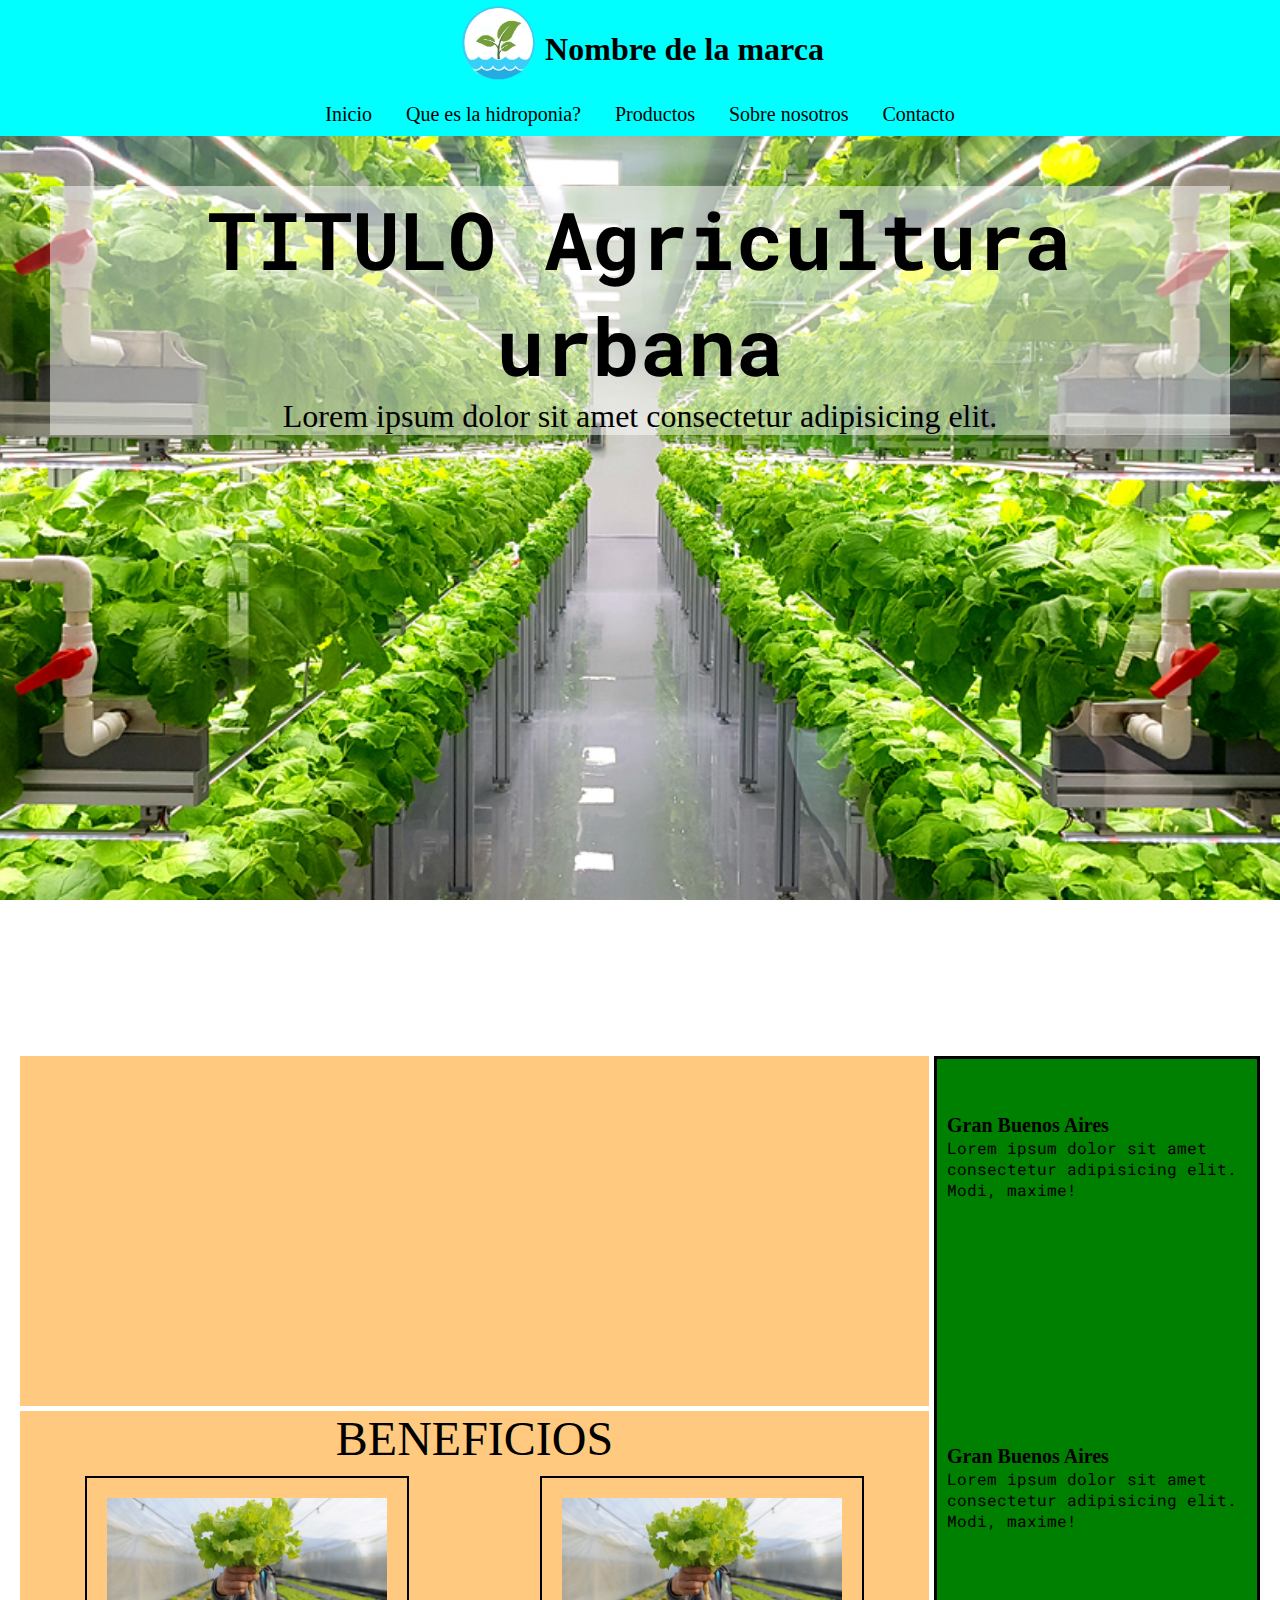
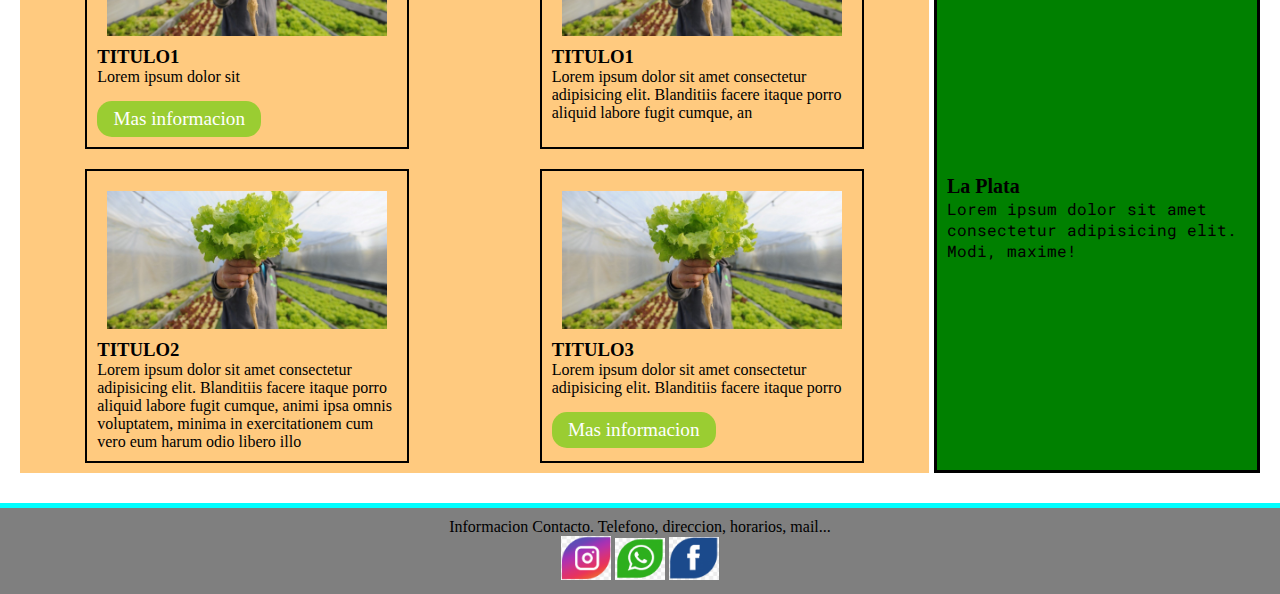
==== index.html @ 2c17e858 "mi proyecto" ====
<!DOCTYPE html>
<html lang="en">
<head>
    <meta charset="UTF-8">
    <meta http-equiv="X-UA-Compatible" content="IE=edge">
    <meta name="viewport" content="width=device-width, initial-scale=1.0">
    <link rel="shortcut icon" href="./assets/img/Hidroponia-ico2.png">
    <link rel="stylesheet" href="css/header_footer.css">
    <link rel="stylesheet" href="css/estilo_index.css">
    <link rel="stylesheet" href="./css/responsive.css">

    <!--Google Fonts-->
    <link rel="preconnect" href="https://fonts.googleapis.com">
    <link rel="preconnect" href="https://fonts.gstatic.com" crossorigin>
    <link href="https://fonts.googleapis.com/css2?family=Roboto+Mono:ital,wght@1,600&display=swap" rel="stylesheet">
    
    <title>Hidroponia</title>
</head>
<body>
<!-- INICIO DEL HEADER + BARRA DE NAVEGACION-->

    <div id = "grilla_global">
        <header>
            <div id = "presentacion">
                <img class = "header__logo" src="./assets/img/Hidroponia-ico2.png" alt="Logo">
                <h1 id = "header__nombre">Nombre de la marca</h1>
            </div>
            <nav id = "menu_navegacion">
                <ul class = "menu">
                    <li><a href="./index.html">Inicio</a></li>
                    <li><a href="./pages/que_es.html">Que es la hidroponia?</a></li>
                    <li>
                        <a href="./pages/productos.html">Productos</a>
                        <ul id = "sublist">
                             <li><a class = "sublist__element" href="">Categoria1</a></li>
                             <li><a class = "sublist__element" href="">Categoria2</a></li>
                             <li><a class = "sublist__element" href="">Categoria3</a></li>
                         </ul>
                     </li>
                    <li><a href="./pages/sobre_nosotros.html">Sobre nosotros</a></li>
                    <li><a href="./pages/contacto.html">Contacto</a></li>
             </ul>
         </nav>
        </header>
     
        <section id = "paralax">
            <article>
                 <div>
                     <h2 id = paralax__title>TITULO Agricultura urbana</h2>
                     <p id = paralax__text>Lorem ipsum dolor sit amet consectetur adipisicing elit.</p>
                 </div>
                 
            </article>
        </section>
     
         <div id = "grilla">
            <div id = "video">
             <iframe width = "560" height = "315"src="https://www.youtube.com/embed/Qq4lhRuqNcg" title="YouTube video player" frameborder="0" allow="accelerometer; autoplay; clipboard-write; encrypted-media; gyroscope; picture-in-picture" allowfullscreen></iframe>
            </div>

            <div id = "info">
                <span id = "beneficios">BENEFICIOS</span>
                <section id = "pasosCompra">
                     <article>
                         <img class = "article__img" src="./assets/img/lechuga en mano.jpg" alt="lechuga"> 
                             <h3>TITULO1</h3>
                             <p>Lorem ipsum dolor sit 
                             </p>
                             <a href="#" class = "btn__info">Mas informacion</a> 
                         
                     </article>
     
                     <article>
                         <img class = "article__img" src="./assets/img/lechuga en mano.jpg" alt="lechuga"> 
                             <h3>TITULO1</h3>
                             <p>Lorem ipsum dolor sit amet consectetur adipisicing elit. Blanditiis facere itaque porro aliquid labore fugit cumque, an
                             </p>
                             
                         
                     </article>
     
                     <article>
                         <img class = "article__img" src="./assets/img/lechuga en mano.jpg" alt="lechuga">
                             <h3>TITULO2</h3>
                             <p>Lorem ipsum dolor sit amet consectetur adipisicing elit. Blanditiis facere itaque porro aliquid labore fugit cumque, animi ipsa omnis voluptatem, minima in exercitationem cum vero eum harum odio libero illo
                             </p>
                              
                     </article>
     
                     <article>
                         <img class = "article__img" src="./assets/img/lechuga en mano.jpg" alt="lechuga"> 
                             <h3>TITULO3</h3>
                             <p>Lorem ipsum dolor sit amet consectetur adipisicing elit. Blanditiis facere itaque porro 
                             </p>
                             <a href="#" class = "btn__info">Mas informacion</a> 
                         
                     </article>
                 </section> 
            </div>

            <div id = "mapa">
             <article>
                 <div class = "info_ubicacion">
                     <h5>Gran Buenos Aires</h5>
                     <p>Lorem ipsum dolor sit amet consectetur adipisicing elit. Modi, maxime!</p>
                </div>
                 <iframe src="https://www.google.com/maps/embed?pb=!1m18!1m12!1m3!1d820.6911982007392!2d-58.412800570768155!3d-34.63538369533654!2m3!1f0!2f0!3f0!3m2!1i1024!2i768!4f13.1!3m3!1m2!1s0x95bccb060e35ff51%3A0x9a388e0259a99917!2sVirrey%20Liniers%202114!5e0!3m2!1ses-419!2sar!4v1636609031367!5m2!1ses-419!2sar" style="border:0;" allowfullscreen="" loading="lazy"></iframe>
                             
             </article>
             <article>
                 <div class = "info_ubicacion">
                     <h5>Gran Buenos Aires</h5>
                     <p>Lorem ipsum dolor sit amet consectetur adipisicing elit. Modi, maxime!</p>
                </div>
                 <iframe src="https://www.google.com/maps/embed?pb=!1m18!1m12!1m3!1d3280.5626667208894!2d-58.38250078422661!3d-34.69098556962903!2m3!1f0!2f0!3f0!3m2!1i1024!2i768!4f13.1!3m3!1m2!1s0x95bcccd0d86f49ad%3A0x111951794962ee14!2sRep%C3%BAblica%20del%20L%C3%ADbano%20410%2C%20B1824LAT%20Gerli%2C%20Provincia%20de%20Buenos%20Aires!5e0!3m2!1ses-419!2sar!4v1637742490527!5m2!1ses-419!2sar" style="border:0;" allowfullscreen="" loading="lazy"></iframe>
                 
              </article>
              <article>
                 <div class = "info_ubicacion">
                     <h5>La Plata</h5>
                     <p>Lorem ipsum dolor sit amet consectetur adipisicing elit. Modi, maxime!</p>
                 </div>
                  <iframe src="https://www.google.com/maps/embed?pb=!1m18!1m12!1m3!1d3271.059112722402!2d-57.92268753543912!3d-34.93005440627343!2m3!1f0!2f0!3f0!3m2!1i1024!2i768!4f13.1!3m3!1m2!1s0x95a2e8ae06f7c889%3A0xed81ea5a6ab8b6df!2sC.%204%202068%2C%20B1914%20Villa%20Elvira%2C%20Provincia%20de%20Buenos%20Aires!5e0!3m2!1ses-419!2sar!4v1637742573305!5m2!1ses-419!2sar" style="border:0;" allowfullscreen="" loading="lazy"></iframe>
                  
                  
             </article>
     
     
     
            </div>
        </div> 
     
        <footer>
            <p>Informacion Contacto. Telefono, direccion, horarios, mail...</p>
            <img src="./assets/img/insta ico.png" alt="instagram" width="50">
            <img src="./assets/img/wpp ico.png" alt="whatsapp" width="50">
            <img src="./assets/img/face ico.png" alt="facebook" width="50">
        </footer> 
     
    </div>



   
    
</body>
</html>
---- css/header_footer.css ----
*{
    padding: 0px;
    margin: 0px;
}

@media screen and (min-width:320px){

    #presentacion{
        display: block;
        text-align: center;
    }

    .menu {
        display: block;
        color:black;
        text-align: center;
    }

    header{
        background-color: aqua;
        position: sticky;
        top:0px;
        z-index: 10;
    }
}

@media screen and (min-width:1300px){
    
    #presentacion{
        display: inline-block;
        text-align: center;
        /* height: 90px; */
    }
    
    .menu {
        display: inline;
        position: absolute;
        right: 0px;
        top:25px;
        color:black;
    }
    
}
.header__logo{
    display: inline;
    margin: 5px;
    width: 75px;
    height: 75px;
}

#header__nombre{
    display: inline;
    position: relative;
    bottom: 25px;
    
}



.menu li{
   display: inline-block;
   font-size: 20px;
   padding: 10px;   
    
}

a{
    color: black;
    padding: 5px;
    text-decoration: none;
}

.menu ul{
    position: absolute;
    display: none;
}

a:hover{
    border: 2px solid white;
}

.menu ul li{
    display: block;
}

.menu li:hover ul{
    display: block;
    background-color: orange;
}

.sublist__element{
    color: aliceblue;
}

#ubicacion a{
    background-color: rgb(5, 211, 5);
    border: 3px solid yellow
}

#ubicacion:hover a{
    border: 5px solid yellow
}

footer{
    background-color: rgba(0,0,0,0.5);
    text-align: center;
    border-top: 5px solid cyan;
    margin-top: 30px;
    padding: 10px;
}
---- css/estilo_index.css ----
/*TELEFONO*/
@media screen and (min-width:320px){

    #paralax__title{
        font-family: 'Roboto Mono', monospace;
        font-size: 300%;
        text-align: center;
        background-color: rgba(255,255,255,0.5);
        margin: 0px 50px;
    }

    #paralax{
        background-image: url("../assets/img/agricultura-urbana.jpeg");
        background-repeat:no-repeat;
        background-size: cover;
        height:350px;
        background-attachment: fixed;
        background-position: center;    
        padding: 50px 0px;
        margin-bottom:20px;
    }

    #paralax__text{
        text-align: center;
        font-size: 200%;
        background-color: rgba(255,255,255,0.5);
        margin: 0px 50px;
    } 


    #grilla{
        display: grid;
        grid-template-areas: 
        "video"
        "info";
        grid-gap: 5px;
        grid-template-rows: 350px auto;
        grid-template-columns: auto;
        margin: 0px 20px;
    }

    #beneficios{
        display: block;
        text-align: center;
        font-size: 300%;

    }

    #video{
        grid-area: video;
        text-align: center;
        background-color: rgba(255,150,0,0.5);
        padding: 15px;
    }
    
    #info{
        grid-area: info;
        background-color: rgba(255,150,0,0.5);
    }
    
    #pasosCompra{
        display: flex;
        flex-flow: row wrap;
        justify-content: space-around;
    }

    #pasosCompra article{
        display: flex;
        width: 300px;
        flex-flow: column nowrap;
        border: 2px solid black;
        margin: 10px 0px;
        padding: 10px;
    }
    
    .article__img{
        margin: 10px;
    }

    #mapa{
        display: none;
    }



}

/*COMPUTADORA*/
@media screen and (min-width:1037px){
    
    #paralax__title{
        font-size: 500%;
    }

    #paralax{
        height:800px;
    }

    #grilla{
        grid-template-areas: 
        "video video video mapa"
        "info info info mapa";
        grid-template-columns: repeat(4,1fr);
        justify-content: space-evenly;
    }
    section{
        flex-flow: row wrap;
        align-items: stretch;
    }

    #mapa{
        border: 3px solid black;
        display: inline;
        grid-area: mapa;
        background-color: green;
        display: flex;
        flex-direction: column;
        justify-content: space-around;
        padding: 10px;
    }


    .info_ubicacion h5{
        font-size: 20px;
        font-family: 'Limelight', cursive;
    
    }
    
    .info_ubicacion p{
        font-family: 'Roboto Mono', monospace;
        bottom:250px;
    }


}



.btn__info{
    margin-top: 15px;
    width: 50%;
    padding: 7px;
    text-decoration: none;
    color: white;
    background-color: yellowgreen;
    border-radius: 15px;
    font-size: 120%;
    text-align: center;
}
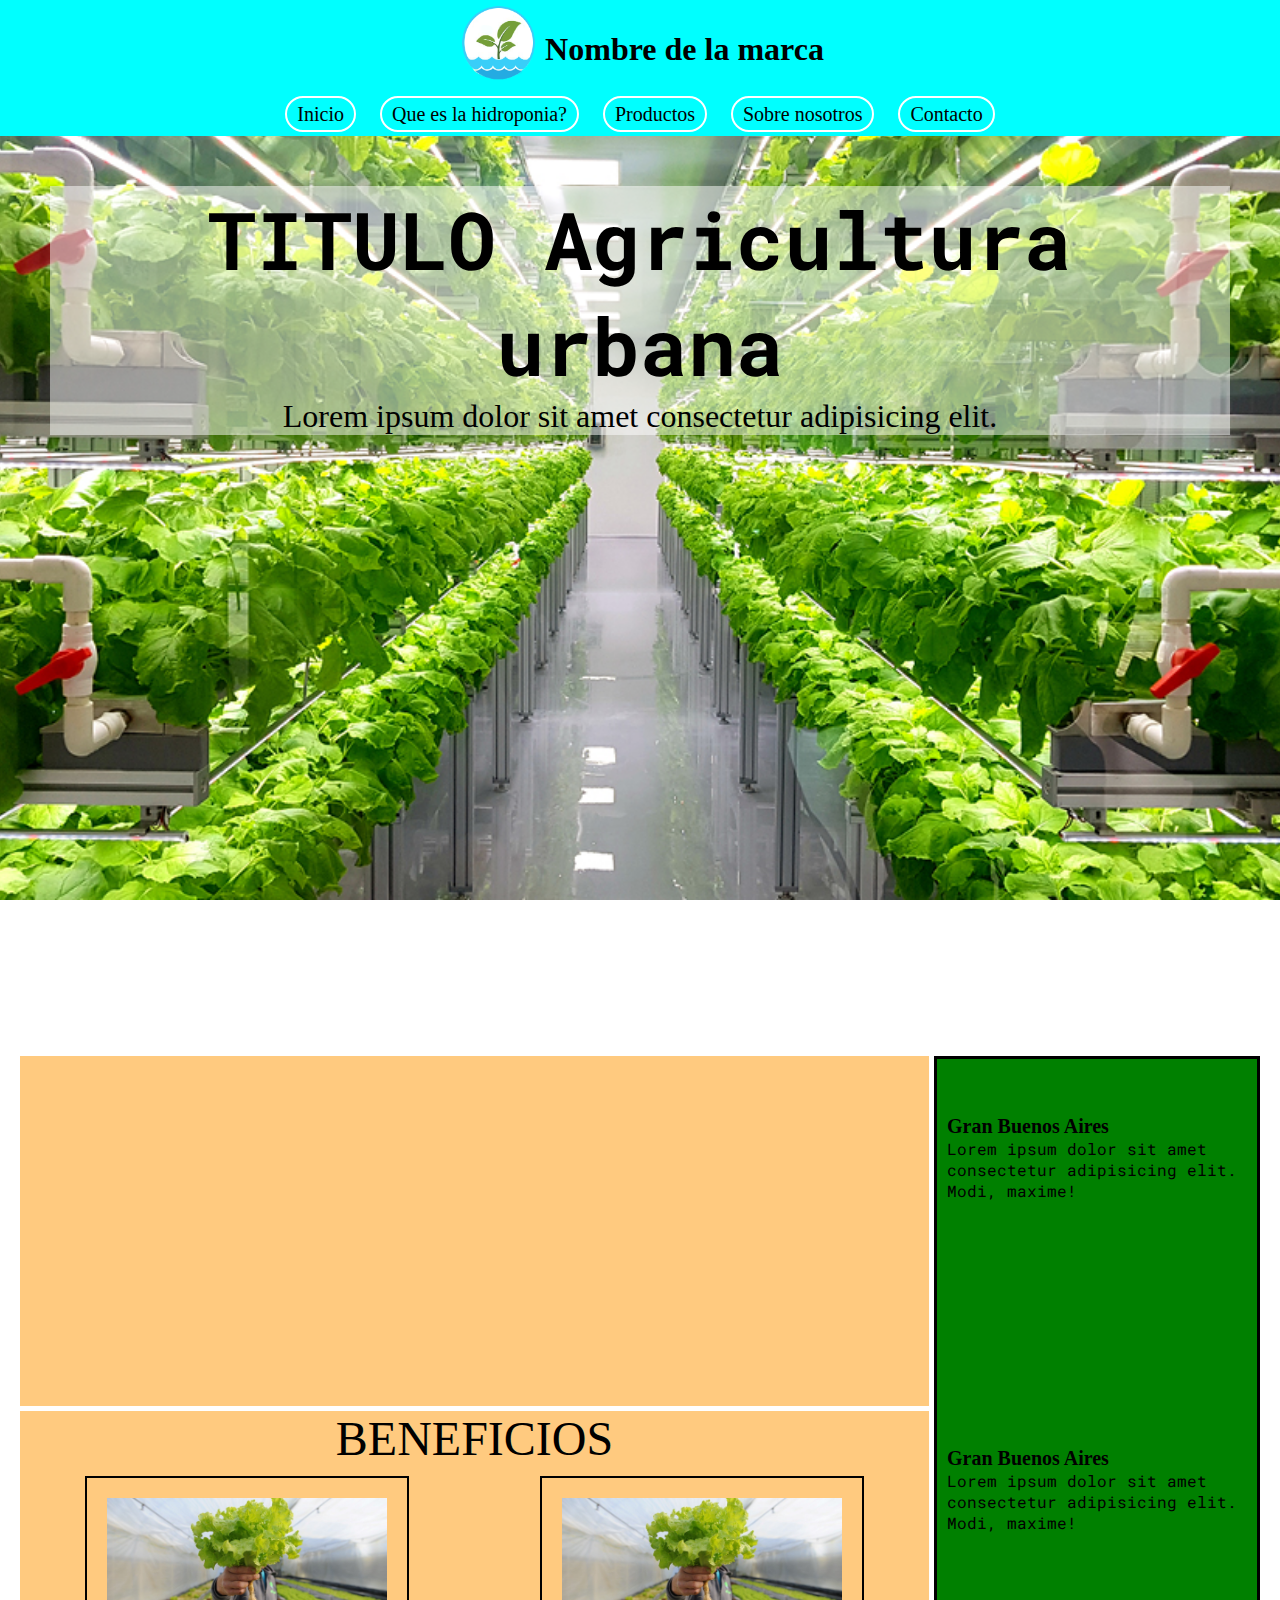
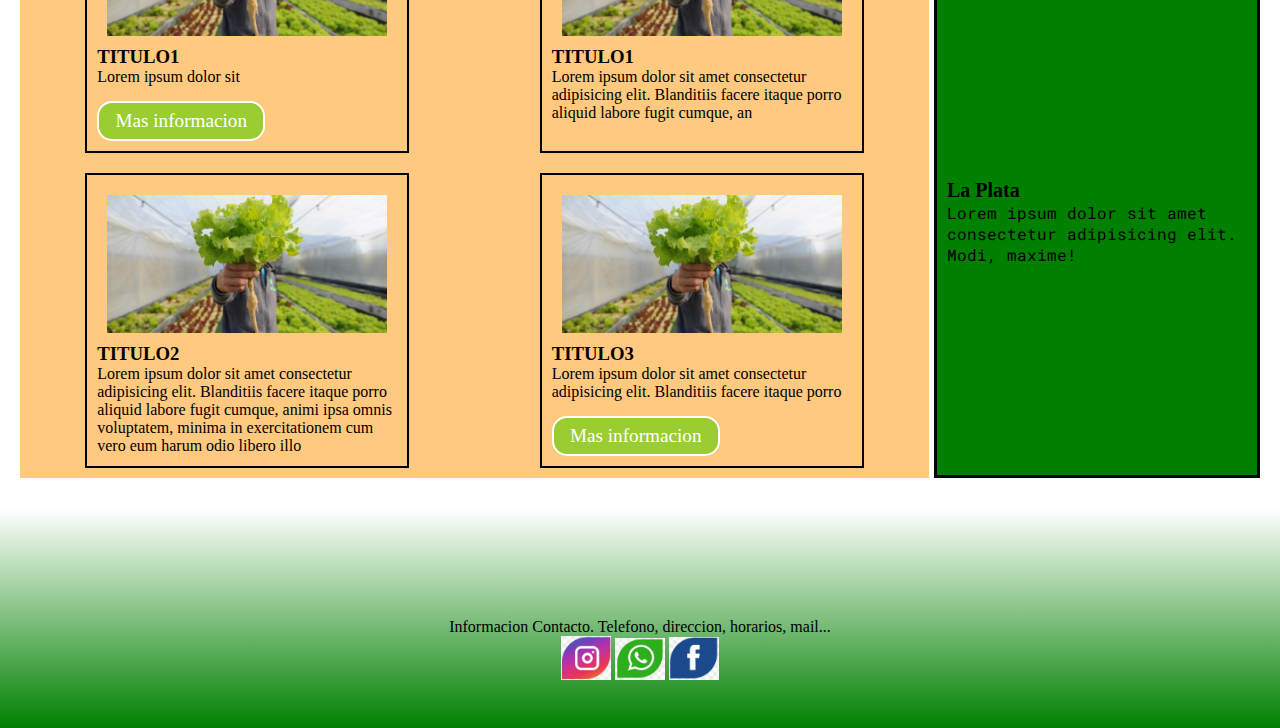
==== commit 6e15c91b: "agregando animaciones" ====
--- a/index.html
+++ b/index.html
@@ -55,7 +55,7 @@
      
          <div id = "grilla">
             <div id = "video">
-             <iframe width = "560" height = "315"src="https://www.youtube.com/embed/Qq4lhRuqNcg" title="YouTube video player" frameborder="0" allow="accelerometer; autoplay; clipboard-write; encrypted-media; gyroscope; picture-in-picture" allowfullscreen></iframe>
+             <iframe height = "315"src="https://www.youtube.com/embed/Qq4lhRuqNcg" title="YouTube video player" frameborder="0" allow="accelerometer; autoplay; clipboard-write; encrypted-media; gyroscope; picture-in-picture" allowfullscreen></iframe>
             </div>
 
             <div id = "info">
--- a/css/header_footer.css
+++ b/css/header_footer.css
@@ -35,7 +35,7 @@
     .menu {
         display: inline;
         position: absolute;
-        right: 0px;
+        right: 10px;
         top:25px;
         color:black;
     }
@@ -55,19 +55,21 @@
     
 }
 
-
-
 .menu li{
    display: inline-block;
    font-size: 20px;
-   padding: 10px;   
+   padding: 10px;  
+   
     
 }
 
 a{
     color: black;
-    padding: 5px;
+    padding: 5px 10px;
     text-decoration: none;
+    border: 2px solid white;
+    border-radius: 50px;
+
 }
 
 .menu ul{
@@ -76,7 +78,11 @@
 }
 
 a:hover{
-    border: 2px solid white;
+    transform: scale(1.05);
+}
+
+li:hover{
+    transform: scale(1.1);
 }
 
 .menu ul li{
@@ -86,10 +92,12 @@
 .menu li:hover ul{
     display: block;
     background-color: orange;
+    
 }
 
 .sublist__element{
     color: aliceblue;
+    margin: 10px 0px;
 }
 
 #ubicacion a{
@@ -102,9 +110,14 @@
 }
 
 footer{
-    background-color: rgba(0,0,0,0.5);
+    background-image: linear-gradient(to bottom, white, green);
+    height: 200px;
     text-align: center;
-    border-top: 5px solid cyan;
     margin-top: 30px;
     padding: 10px;
+}
+
+footer *{
+    position: relative;
+    top:100px;
 }--- a/css/estilo_index.css
+++ b/css/estilo_index.css
@@ -12,6 +12,7 @@
 
     #paralax{
         background-image: url("../assets/img/agricultura-urbana.jpeg");
+        width: 100vp;
         background-repeat:no-repeat;
         background-size: cover;
         height:350px;
@@ -38,6 +39,8 @@
         grid-template-rows: 350px auto;
         grid-template-columns: auto;
         margin: 0px 20px;
+        animation-name: efecto;
+        animation-duration: 2s;
     }
 
     #beneficios{
@@ -52,6 +55,13 @@
         text-align: center;
         background-color: rgba(255,150,0,0.5);
         padding: 15px;
+        
+    }
+
+    #video iframe{
+        width: 90%;
+        animation-name: efecto-video;
+        animation-duration: 2s;
     }
     
     #info{
@@ -72,6 +82,8 @@
         border: 2px solid black;
         margin: 10px 0px;
         padding: 10px;
+        animation-name: efecto-beneficios;
+        animation-duration: 2s;
     }
     
     .article__img{
@@ -85,6 +97,7 @@
 
 
 }
+
 
 /*COMPUTADORA*/
 @media screen and (min-width:1037px){
@@ -104,6 +117,12 @@
         grid-template-columns: repeat(4,1fr);
         justify-content: space-evenly;
     }
+
+    #video iframe{
+        width: 550px;
+    }
+
+    
     section{
         flex-flow: row wrap;
         align-items: stretch;
@@ -134,10 +153,8 @@
 
 
 }
-
-
-
 .btn__info{
+    
     margin-top: 15px;
     width: 50%;
     padding: 7px;
@@ -150,9 +167,44 @@
 }
 
 
-
-
-
-
-
-
+@keyframes efecto{
+    0%{
+        opacity: 0;
+    }
+}
+
+@keyframes efecto-video{
+    0%{
+        opacity: 0;
+        transform: translateX(200px);
+    }
+    
+}
+
+@keyframes efecto-beneficios{
+    0%{
+        opacity: 0;
+        transform: translateX(-300px);
+          
+    }
+    40%{
+        transform: rotate(0deg);
+    }
+    60%{
+        transform: rotate(5deg);  
+    }
+    80%{
+        transform: rotate(-5deg);   
+    }
+    100%{
+         transform: rotate(0deg); 
+    }
+    
+}
+
+
+
+
+
+
+
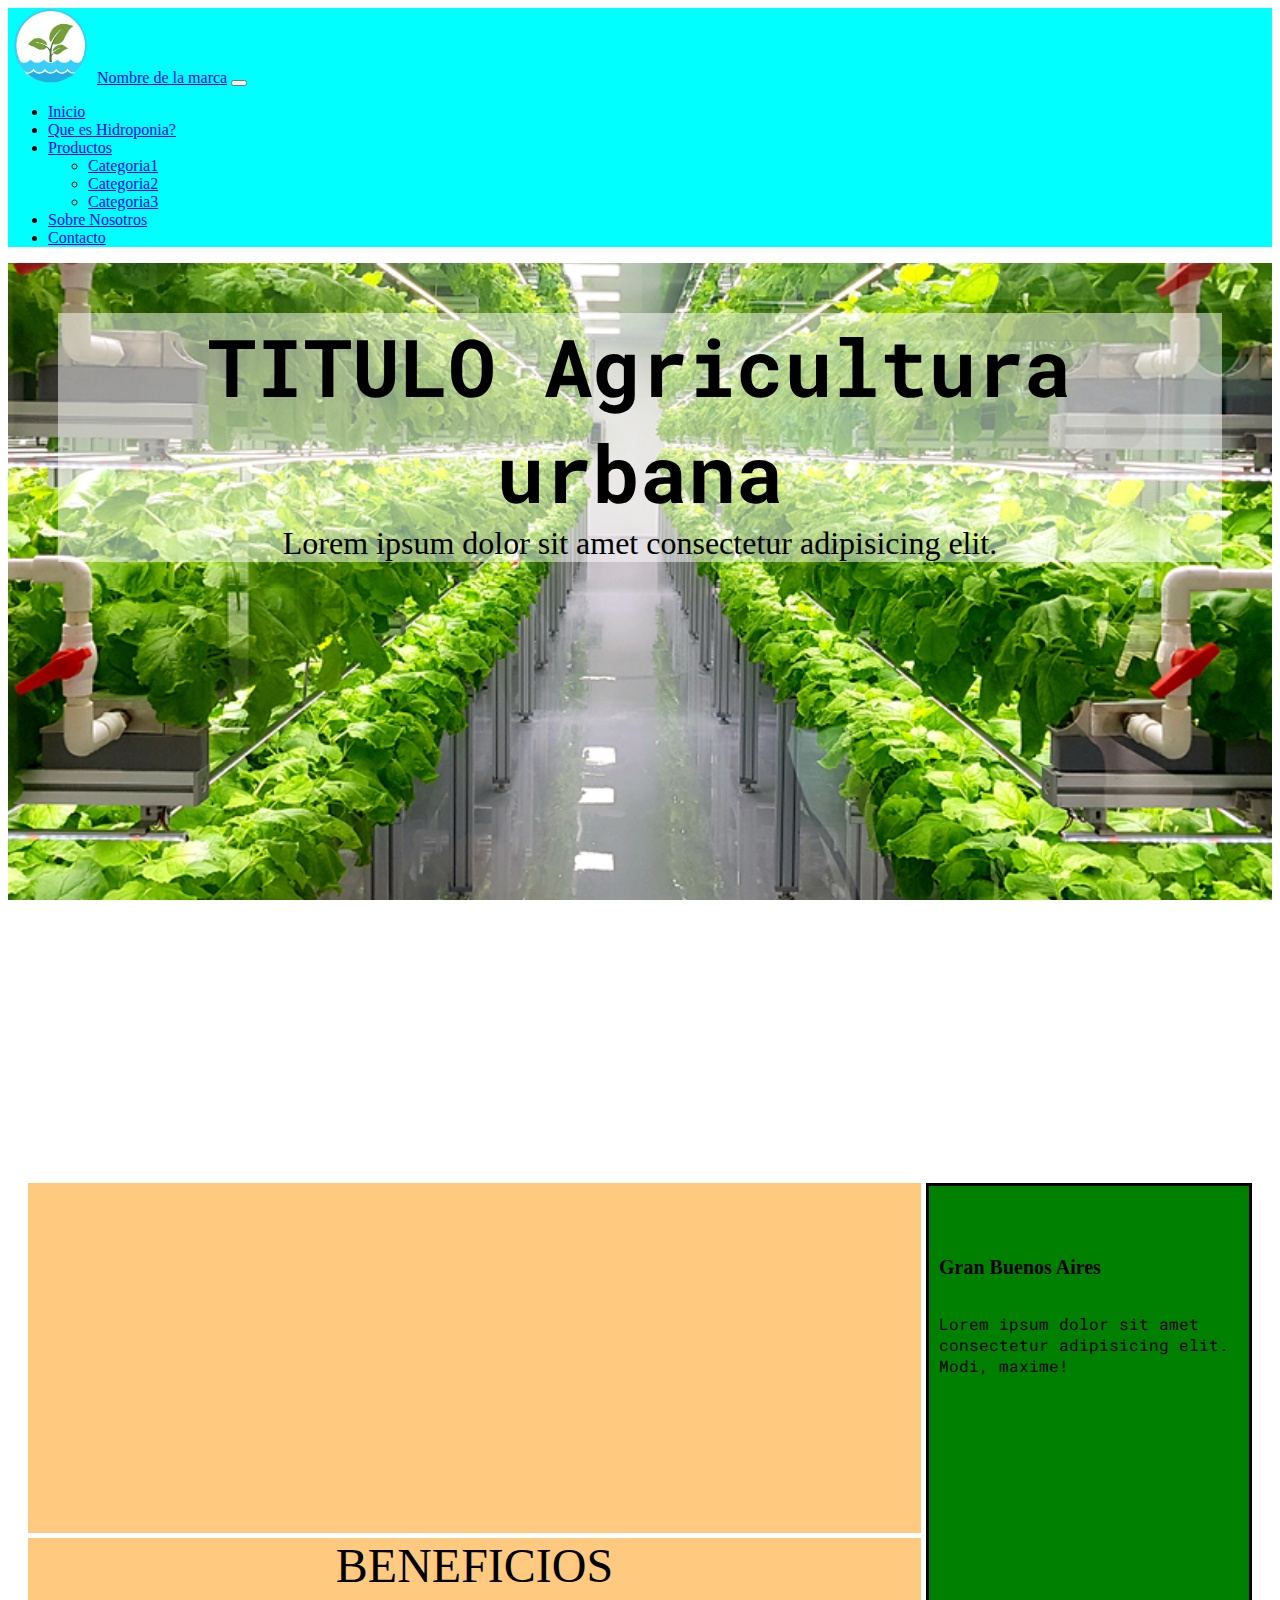
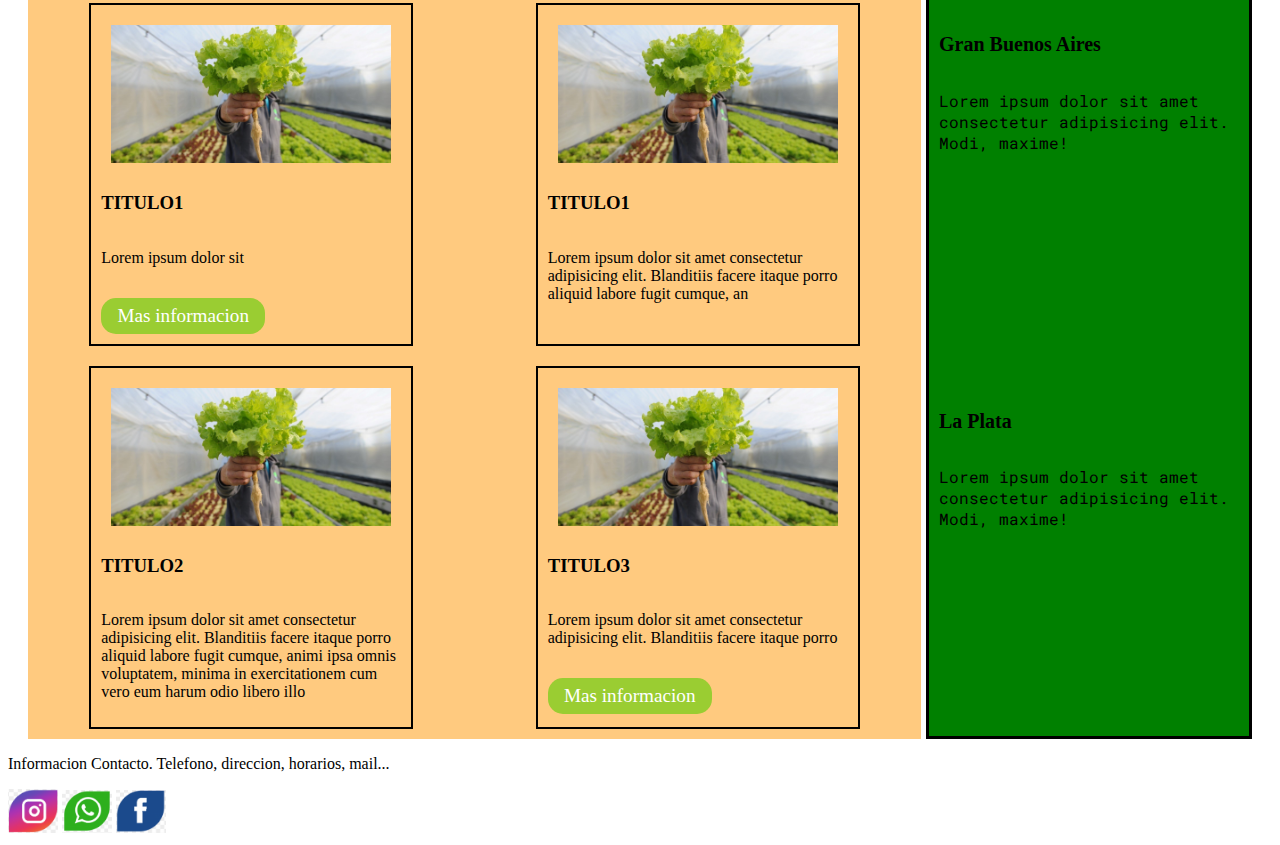
==== commit b07919ee: "algo de boostrap" ====
--- a/index.html
+++ b/index.html
@@ -7,7 +7,11 @@
     <link rel="shortcut icon" href="./assets/img/Hidroponia-ico2.png">
     <link rel="stylesheet" href="css/header_footer.css">
     <link rel="stylesheet" href="css/estilo_index.css">
-    <link rel="stylesheet" href="./css/responsive.css">
+    
+
+    <!--Boostrap-->
+    <link href="https://cdn.jsdelivr.net/npm/bootstrap@5.1.3/dist/css/bootstrap.min.css" rel="stylesheet" integrity="sha384-1BmE4kWBq78iYhFldvKuhfTAU6auU8tT94WrHftjDbrCEXSU1oBoqyl2QvZ6jIW3" crossorigin="anonymous">
+    <script src="https://cdn.jsdelivr.net/npm/bootstrap@5.1.3/dist/js/bootstrap.bundle.min.js" integrity="sha384-ka7Sk0Gln4gmtz2MlQnikT1wXgYsOg+OMhuP+IlRH9sENBO0LRn5q+8nbTov4+1p" crossorigin="anonymous"></script>
 
     <!--Google Fonts-->
     <link rel="preconnect" href="https://fonts.googleapis.com">
@@ -18,31 +22,36 @@
 </head>
 <body>
 <!-- INICIO DEL HEADER + BARRA DE NAVEGACION-->
+    <header>
+        <div class="conteiner-fluid">
+            <nav class="navbar navbar-expand-lg navbar-light bg-light border-3 border-bottom border-light">
+                <div class="conteiner-fluid">
+                    <img class = "header__logo" src="./assets/img/Hidroponia-ico2.png" alt="Logo">
+                    <a href="./index.html" id="header__nombre"class="navbar-brand">Nombre de la marca</a>
+                    <button type="button" class="navbar-toggler position-absolute end-0" data-bs-toggle="collapse" data-bs-target="#menuNavegacion">
+                        <span class = "navbar-toggler-icon"></span>
+                    </button>
+                </div>
+                <div id="menuNavegacion" class="collapse navbar-collapse">
+                    <ul class="navbar-nav ms-3">
+                        <li class="nav-item"><a class="nav-link" href="./index.html">Inicio</a></li>
+                        <li class="nav-item"><a class="nav-link" href="./pages/que_es.html">Que es Hidroponia?</a></li>
+                        <li class="nav-item dropdown">
+                            <a class="nav-link dropdown-toggle" href="#" role="button" data-bs-toggle="dropdown">Productos</a>
+                            <ul class="dropdown-menu">
+                              <li><a class="dropdown-item" href="./pages/productos.html">Categoria1</a></li>
+                              <li><a class="dropdown-item" href="./pages/productos.html">Categoria2</a></li>
+                              <li><a class="dropdown-item" href="./pages/productos.html">Categoria3</a></li>
+                            </ul>
+                          </li>
+                        <li class="nav-item"><a class="nav-link" href="./pages/sobre_nosotros.html">Sobre Nosotros</a></li>
+                        <li class="nav-item"><a class="nav-link" href="./pages/contacto.html">Contacto</a></li>
+                    </ul> 
+                </div>
+            </nav>
+        </div>
+    </header>
 
-    <div id = "grilla_global">
-        <header>
-            <div id = "presentacion">
-                <img class = "header__logo" src="./assets/img/Hidroponia-ico2.png" alt="Logo">
-                <h1 id = "header__nombre">Nombre de la marca</h1>
-            </div>
-            <nav id = "menu_navegacion">
-                <ul class = "menu">
-                    <li><a href="./index.html">Inicio</a></li>
-                    <li><a href="./pages/que_es.html">Que es la hidroponia?</a></li>
-                    <li>
-                        <a href="./pages/productos.html">Productos</a>
-                        <ul id = "sublist">
-                             <li><a class = "sublist__element" href="">Categoria1</a></li>
-                             <li><a class = "sublist__element" href="">Categoria2</a></li>
-                             <li><a class = "sublist__element" href="">Categoria3</a></li>
-                         </ul>
-                     </li>
-                    <li><a href="./pages/sobre_nosotros.html">Sobre nosotros</a></li>
-                    <li><a href="./pages/contacto.html">Contacto</a></li>
-             </ul>
-         </nav>
-        </header>
-     
         <section id = "paralax">
             <article>
                  <div>
--- a/css/header_footer.css
+++ b/css/header_footer.css
@@ -1,4 +1,4 @@
-*{
+/**{
     padding: 0px;
     margin: 0px;
 }
@@ -29,7 +29,7 @@
     #presentacion{
         display: inline-block;
         text-align: center;
-        /* height: 90px; */
+        /* height: 90px; *//*
     }
     
     .menu {
@@ -120,4 +120,38 @@
 footer *{
     position: relative;
     top:100px;
-}+}*/
+
+
+/* @media screen and (min-width:320px){
+    #header__nombre{
+        display: none;    
+    }
+    
+}
+
+@media screen and (min-width:600px){
+    #header__nombre{
+        display: inline;    
+    }
+    
+} */
+
+.header__logo{
+    display: inline;
+    margin: 0px 5px;
+    width: 75px;
+    height: 75px;
+}
+
+
+header{
+    background-color: aqua;
+    position: sticky;
+    top:0px;
+    z-index: 10;
+}
+
+button{
+    top:25px;
+}
--- a/css/estilo_index.css
+++ b/css/estilo_index.css
@@ -203,8 +203,3 @@
 }
 
 
-
-
-
-
-
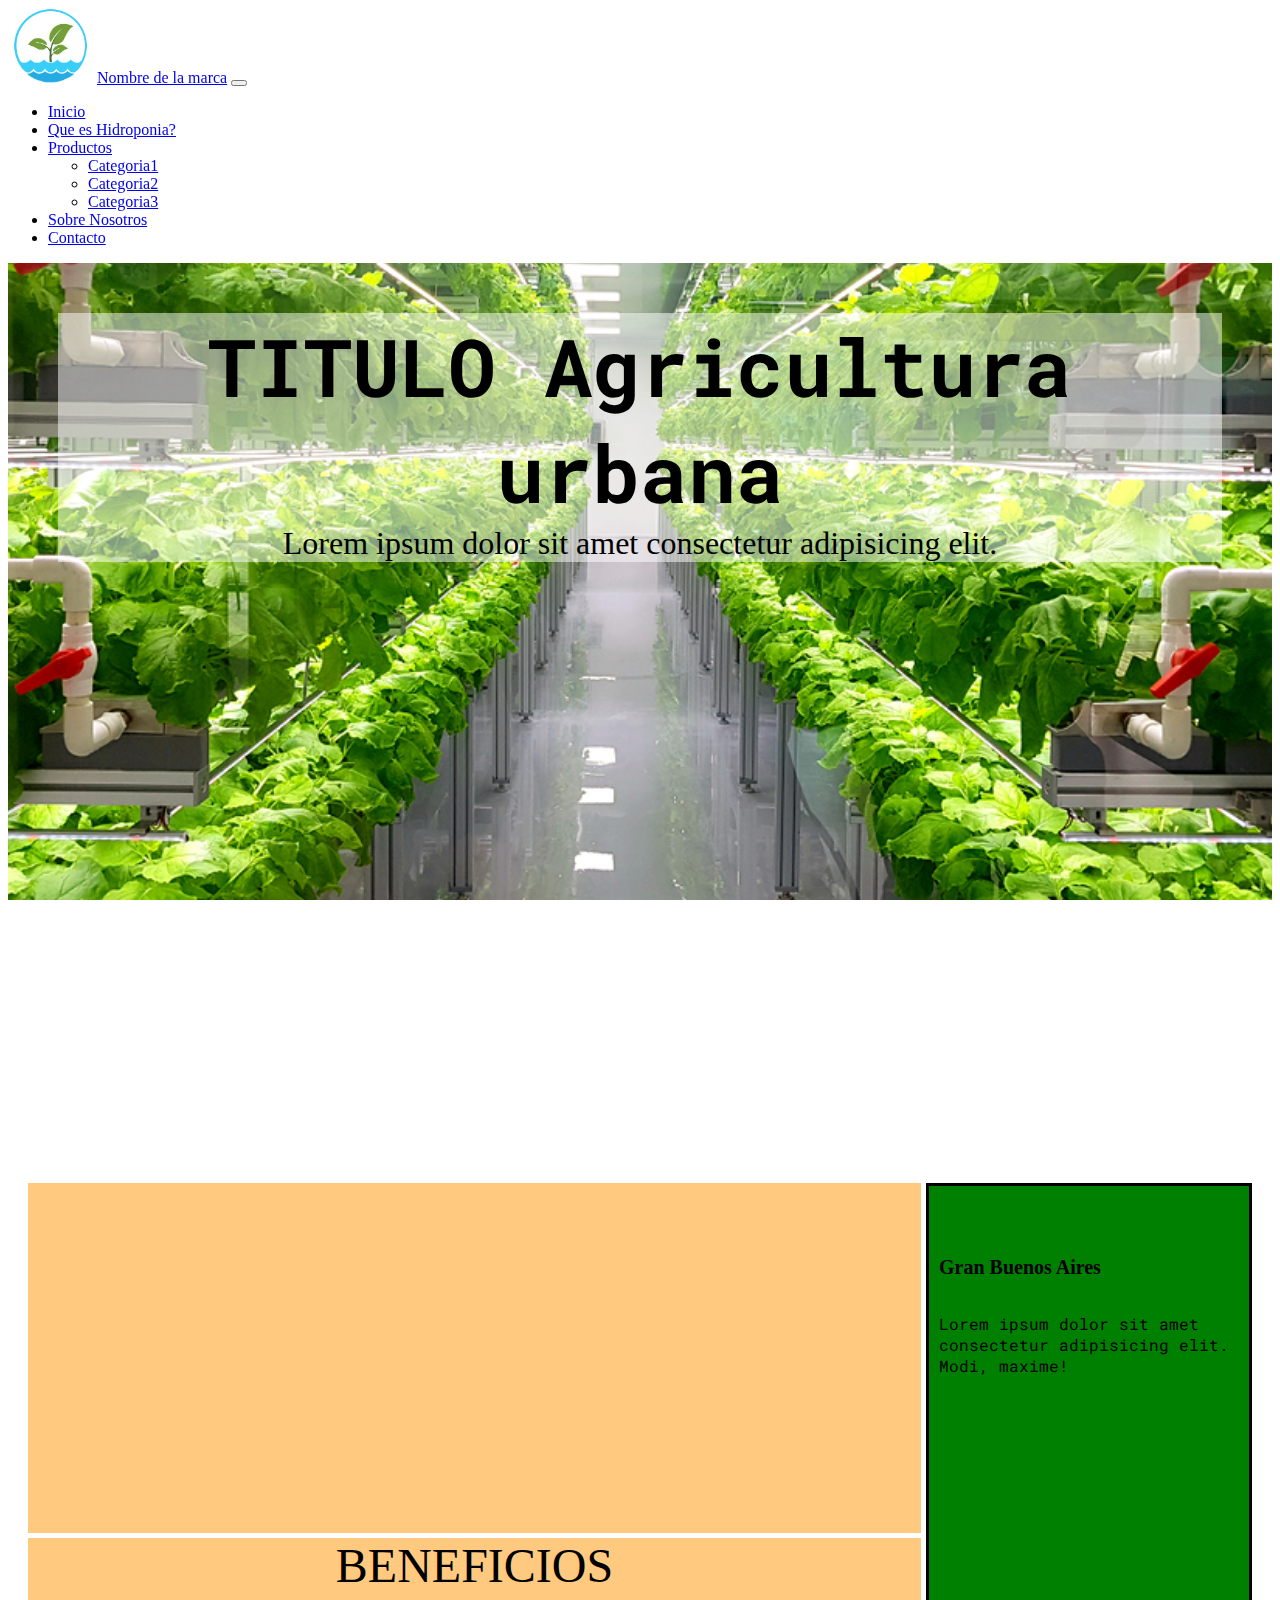
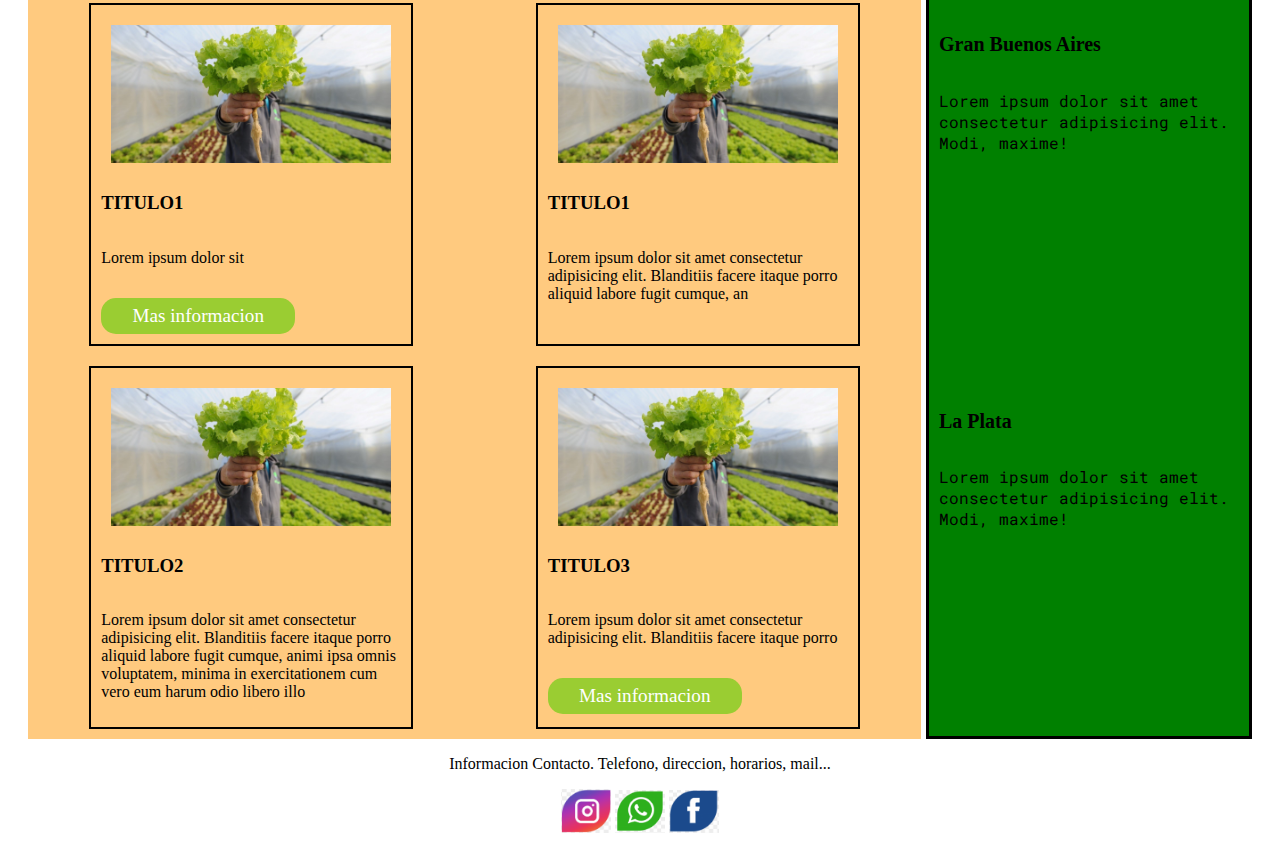
==== commit 2671159e: "segunda entrega" ====
--- a/index.html
+++ b/index.html
@@ -25,14 +25,14 @@
     <header>
         <div class="conteiner-fluid">
             <nav class="navbar navbar-expand-lg navbar-light bg-light border-3 border-bottom border-light">
-                <div class="conteiner-fluid">
+                <div class="navegacion conteiner-fluid">
                     <img class = "header__logo" src="./assets/img/Hidroponia-ico2.png" alt="Logo">
                     <a href="./index.html" id="header__nombre"class="navbar-brand">Nombre de la marca</a>
                     <button type="button" class="navbar-toggler position-absolute end-0" data-bs-toggle="collapse" data-bs-target="#menuNavegacion">
                         <span class = "navbar-toggler-icon"></span>
                     </button>
                 </div>
-                <div id="menuNavegacion" class="collapse navbar-collapse">
+                <div id="navegacion" class="collapse navbar-collapse">
                     <ul class="navbar-nav ms-3">
                         <li class="nav-item"><a class="nav-link" href="./index.html">Inicio</a></li>
                         <li class="nav-item"><a class="nav-link" href="./pages/que_es.html">Que es Hidroponia?</a></li>
@@ -75,7 +75,7 @@
                              <h3>TITULO1</h3>
                              <p>Lorem ipsum dolor sit 
                              </p>
-                             <a href="#" class = "btn__info">Mas informacion</a> 
+                             <a href="#" class ="btn__info">Mas informacion</a> 
                          
                      </article>
      
@@ -141,9 +141,11 @@
      
         <footer>
             <p>Informacion Contacto. Telefono, direccion, horarios, mail...</p>
-            <img src="./assets/img/insta ico.png" alt="instagram" width="50">
-            <img src="./assets/img/wpp ico.png" alt="whatsapp" width="50">
-            <img src="./assets/img/face ico.png" alt="facebook" width="50">
+            <div id="redes">
+                <img src="./assets/img/insta ico.png" alt="instagram" width="50">
+                <img src="./assets/img/wpp ico.png" alt="whatsapp" width="50">
+                <img src="./assets/img/face ico.png" alt="facebook" width="50">
+            </div>
         </footer> 
      
     </div>
--- a/css/header_footer.css
+++ b/css/header_footer.css
@@ -1,142 +1,3 @@
-/**{
-    padding: 0px;
-    margin: 0px;
-}
-
-@media screen and (min-width:320px){
-
-    #presentacion{
-        display: block;
-        text-align: center;
-    }
-
-    .menu {
-        display: block;
-        color:black;
-        text-align: center;
-    }
-
-    header{
-        background-color: aqua;
-        position: sticky;
-        top:0px;
-        z-index: 10;
-    }
-}
-
-@media screen and (min-width:1300px){
-    
-    #presentacion{
-        display: inline-block;
-        text-align: center;
-        /* height: 90px; *//*
-    }
-    
-    .menu {
-        display: inline;
-        position: absolute;
-        right: 10px;
-        top:25px;
-        color:black;
-    }
-    
-}
-.header__logo{
-    display: inline;
-    margin: 5px;
-    width: 75px;
-    height: 75px;
-}
-
-#header__nombre{
-    display: inline;
-    position: relative;
-    bottom: 25px;
-    
-}
-
-.menu li{
-   display: inline-block;
-   font-size: 20px;
-   padding: 10px;  
-   
-    
-}
-
-a{
-    color: black;
-    padding: 5px 10px;
-    text-decoration: none;
-    border: 2px solid white;
-    border-radius: 50px;
-
-}
-
-.menu ul{
-    position: absolute;
-    display: none;
-}
-
-a:hover{
-    transform: scale(1.05);
-}
-
-li:hover{
-    transform: scale(1.1);
-}
-
-.menu ul li{
-    display: block;
-}
-
-.menu li:hover ul{
-    display: block;
-    background-color: orange;
-    
-}
-
-.sublist__element{
-    color: aliceblue;
-    margin: 10px 0px;
-}
-
-#ubicacion a{
-    background-color: rgb(5, 211, 5);
-    border: 3px solid yellow
-}
-
-#ubicacion:hover a{
-    border: 5px solid yellow
-}
-
-footer{
-    background-image: linear-gradient(to bottom, white, green);
-    height: 200px;
-    text-align: center;
-    margin-top: 30px;
-    padding: 10px;
-}
-
-footer *{
-    position: relative;
-    top:100px;
-}*/
-
-
-/* @media screen and (min-width:320px){
-    #header__nombre{
-        display: none;    
-    }
-    
-}
-
-@media screen and (min-width:600px){
-    #header__nombre{
-        display: inline;    
-    }
-    
-} */
-
 .header__logo{
     display: inline;
     margin: 0px 5px;
@@ -144,14 +5,43 @@
     height: 75px;
 }
 
-
 header{
-    background-color: aqua;
     position: sticky;
     top:0px;
     z-index: 10;
 }
 
+/*
+header div nav{
+    background-color: aqua;
+}
+ 
+ .navegacion ul li a{
+    color:black
+}
+
+.navegacion ul li{
+    background-color: white;
+    border-radius: 50px;
+    padding: 0 5px;
+    margin-right: 15px;
+    color:black
+}
+
+.navegacion ul li a:hover{
+    color:black;
+    transform: scale(2);
+}  */
+
 button{
     top:25px;
 }
+
+footer{
+    text-align: center;
+    height: 100px;
+}
+
+.botonNav{
+    color:white;
+}--- a/css/estilo_index.css
+++ b/css/estilo_index.css
@@ -156,13 +156,13 @@
 .btn__info{
     
     margin-top: 15px;
-    width: 50%;
+    width: 60%;
     padding: 7px;
     text-decoration: none;
     color: white;
     background-color: yellowgreen;
     border-radius: 15px;
-    font-size: 120%;
+    font-size: 1.2rem;
     text-align: center;
 }
 
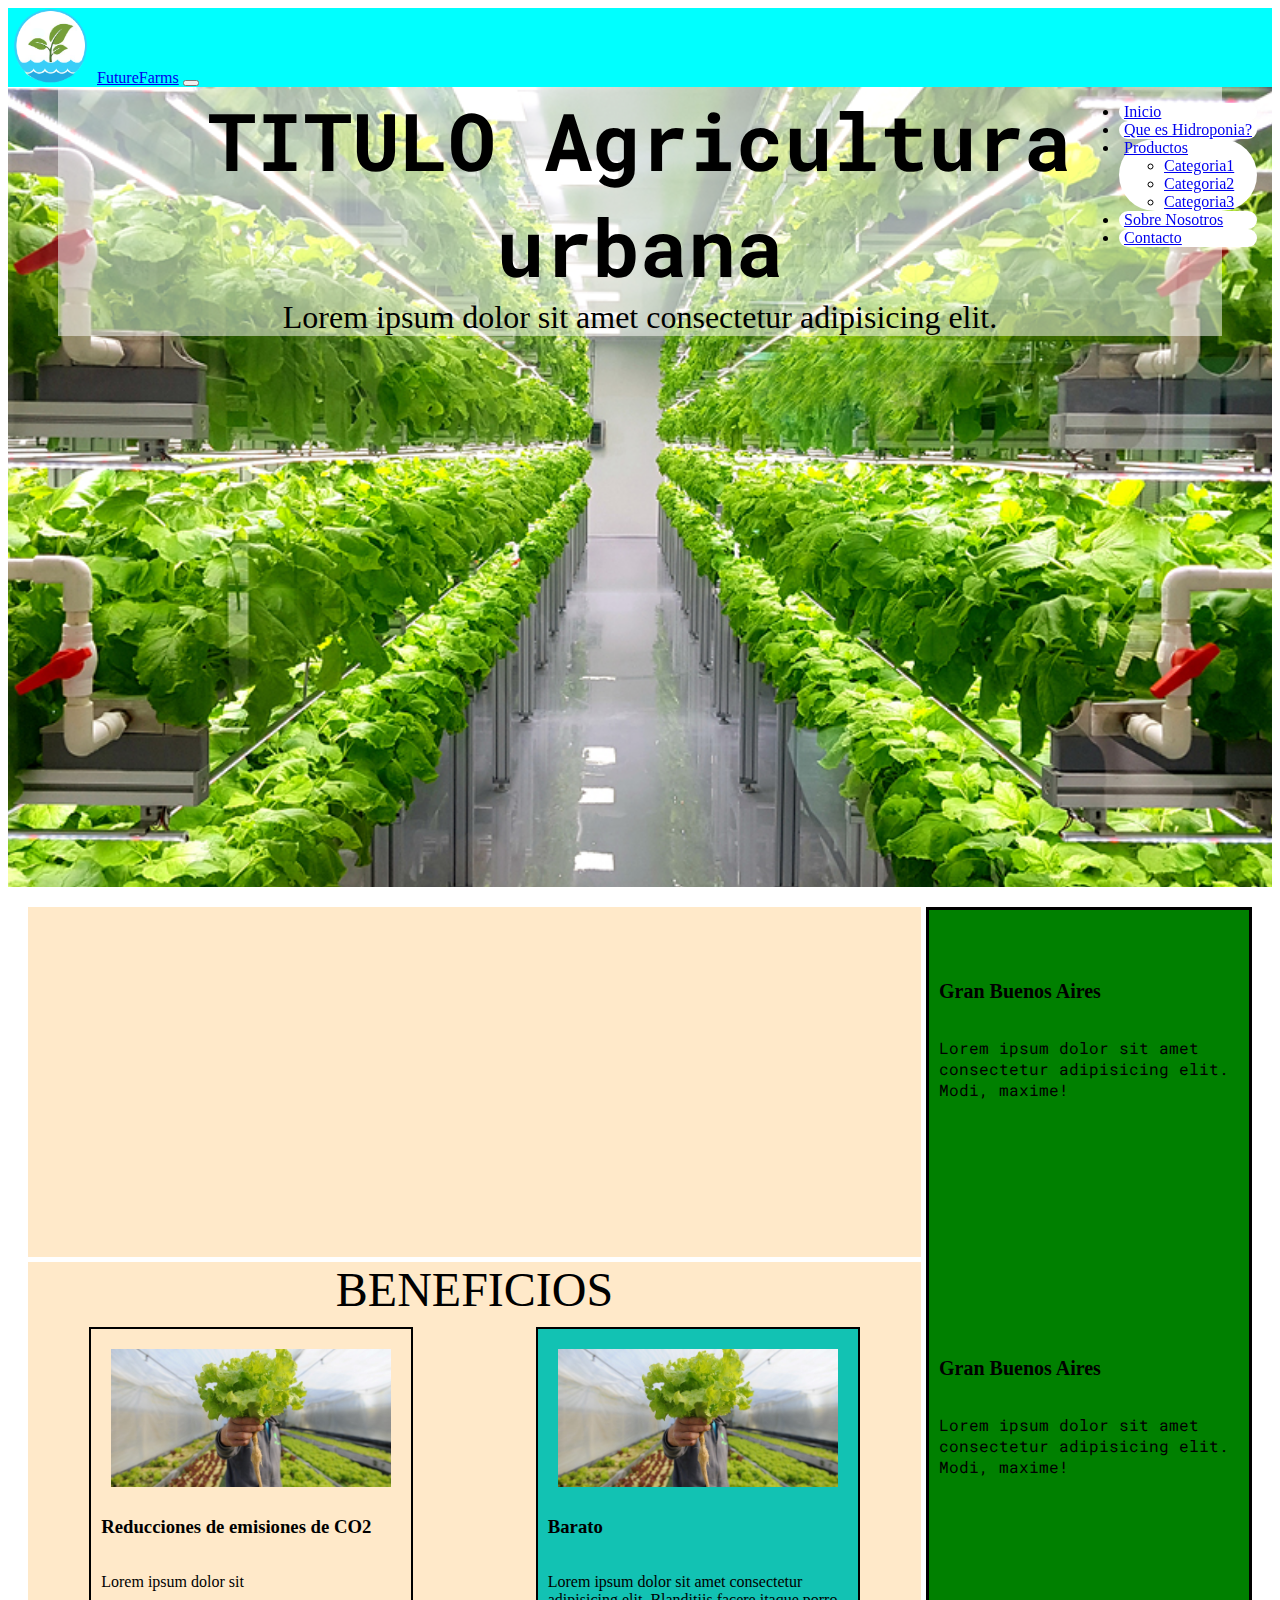
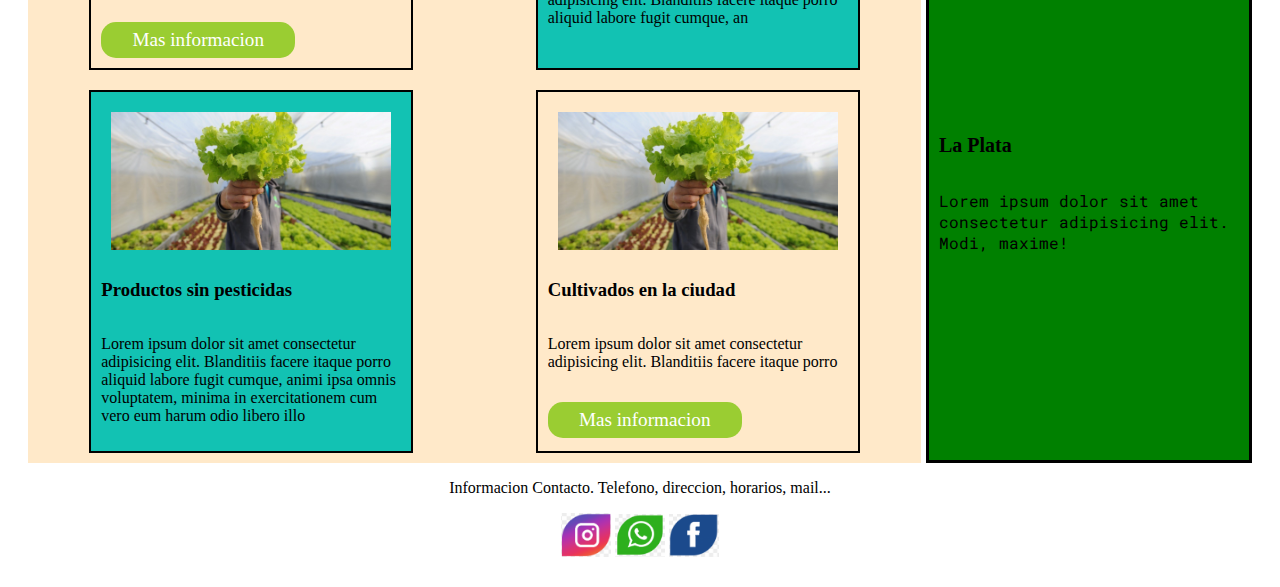
==== commit 0ca98851: "avanzando con SASS II" ====
--- a/index.html
+++ b/index.html
@@ -7,7 +7,6 @@
     <link rel="shortcut icon" href="./assets/img/Hidroponia-ico2.png">
     <link rel="stylesheet" href="css/header_footer.css">
     <link rel="stylesheet" href="css/estilo_index.css">
-    
 
     <!--Boostrap-->
     <link href="https://cdn.jsdelivr.net/npm/bootstrap@5.1.3/dist/css/bootstrap.min.css" rel="stylesheet" integrity="sha384-1BmE4kWBq78iYhFldvKuhfTAU6auU8tT94WrHftjDbrCEXSU1oBoqyl2QvZ6jIW3" crossorigin="anonymous">
@@ -18,32 +17,36 @@
     <link rel="preconnect" href="https://fonts.gstatic.com" crossorigin>
     <link href="https://fonts.googleapis.com/css2?family=Roboto+Mono:ital,wght@1,600&display=swap" rel="stylesheet">
     
-    <title>Hidroponia</title>
+    <!--SEO-->
+    <meta name="descripcion" content="FutureFarms | Tienda de productos hidroponicos sustentables y libre de pesticidas en argentina">
+    <meta name="keywords" content="FutureFarms, Hidroponia, Aereoponea, Cultivos, Verticales, Hortalizas, Locales">
+    
+    <title>FutureFarms | Inicio</title>
 </head>
 <body>
 <!-- INICIO DEL HEADER + BARRA DE NAVEGACION-->
     <header>
         <div class="conteiner-fluid">
-            <nav class="navbar navbar-expand-lg navbar-light bg-light border-3 border-bottom border-light">
-                <div class="navegacion conteiner-fluid">
+            <nav class="navbar navbar-expand-lg navbar-light border-3 border-bottom border-light">
+                <div class="conteiner-fluid">
                     <img class = "header__logo" src="./assets/img/Hidroponia-ico2.png" alt="Logo">
-                    <a href="./index.html" id="header__nombre"class="navbar-brand">Nombre de la marca</a>
+                    <a href="../index.html" id="header__nombre"class="navbar-brand">FutureFarms</a>
                     <button type="button" class="navbar-toggler position-absolute end-0" data-bs-toggle="collapse" data-bs-target="#menuNavegacion">
                         <span class = "navbar-toggler-icon"></span>
                     </button>
                 </div>
-                <div id="navegacion" class="collapse navbar-collapse">
+                <div id="menuNavegacion" class="collapse navbar-collapse">
                     <ul class="navbar-nav ms-3">
                         <li class="nav-item"><a class="nav-link" href="./index.html">Inicio</a></li>
                         <li class="nav-item"><a class="nav-link" href="./pages/que_es.html">Que es Hidroponia?</a></li>
                         <li class="nav-item dropdown">
                             <a class="nav-link dropdown-toggle" href="#" role="button" data-bs-toggle="dropdown">Productos</a>
                             <ul class="dropdown-menu">
-                              <li><a class="dropdown-item" href="./pages/productos.html">Categoria1</a></li>
-                              <li><a class="dropdown-item" href="./pages/productos.html">Categoria2</a></li>
-                              <li><a class="dropdown-item" href="./pages/productos.html">Categoria3</a></li>
+                            <li><a class="dropdown-item" href="./pages/productos.html">Categoria1</a></li>
+                            <li><a class="dropdown-item" href="./pages/productos.html">Categoria2</a></li>
+                            <li><a class="dropdown-item" href="./pages/productos.html">Categoria3</a></li>
                             </ul>
-                          </li>
+                        </li>
                         <li class="nav-item"><a class="nav-link" href="./pages/sobre_nosotros.html">Sobre Nosotros</a></li>
                         <li class="nav-item"><a class="nav-link" href="./pages/contacto.html">Contacto</a></li>
                     </ul> 
@@ -68,37 +71,35 @@
             </div>
 
             <div id = "info">
-                <span id = "beneficios">BENEFICIOS</span>
+                <span id = "beneficios--tittle">BENEFICIOS</span>
                 <section id = "pasosCompra">
-                     <article>
+                     <article class ="beneficios">
                          <img class = "article__img" src="./assets/img/lechuga en mano.jpg" alt="lechuga"> 
-                             <h3>TITULO1</h3>
+                             <h3>Reducciones de emisiones de CO2</h3>
                              <p>Lorem ipsum dolor sit 
                              </p>
                              <a href="#" class ="btn__info">Mas informacion</a> 
                          
                      </article>
      
-                     <article>
+                     <article class ="beneficios--usuario">
                          <img class = "article__img" src="./assets/img/lechuga en mano.jpg" alt="lechuga"> 
-                             <h3>TITULO1</h3>
+                             <h3>Barato</h3>
                              <p>Lorem ipsum dolor sit amet consectetur adipisicing elit. Blanditiis facere itaque porro aliquid labore fugit cumque, an
                              </p>
-                             
-                         
                      </article>
      
-                     <article>
+                     <article class ="beneficios--usuario">
                          <img class = "article__img" src="./assets/img/lechuga en mano.jpg" alt="lechuga">
-                             <h3>TITULO2</h3>
+                             <h3>Productos sin pesticidas</h3>
                              <p>Lorem ipsum dolor sit amet consectetur adipisicing elit. Blanditiis facere itaque porro aliquid labore fugit cumque, animi ipsa omnis voluptatem, minima in exercitationem cum vero eum harum odio libero illo
                              </p>
                               
                      </article>
      
-                     <article>
+                     <article class = "beneficios">
                          <img class = "article__img" src="./assets/img/lechuga en mano.jpg" alt="lechuga"> 
-                             <h3>TITULO3</h3>
+                             <h3>Cultivados en la ciudad</h3>
                              <p>Lorem ipsum dolor sit amet consectetur adipisicing elit. Blanditiis facere itaque porro 
                              </p>
                              <a href="#" class = "btn__info">Mas informacion</a> 
--- a/css/header_footer.css
+++ b/css/header_footer.css
@@ -11,28 +11,6 @@
     z-index: 10;
 }
 
-/*
-header div nav{
-    background-color: aqua;
-}
- 
- .navegacion ul li a{
-    color:black
-}
-
-.navegacion ul li{
-    background-color: white;
-    border-radius: 50px;
-    padding: 0 5px;
-    margin-right: 15px;
-    color:black
-}
-
-.navegacion ul li a:hover{
-    color:black;
-    transform: scale(2);
-}  */
-
 button{
     top:25px;
 }
@@ -42,6 +20,40 @@
     height: 100px;
 }
 
-.botonNav{
-    color:white;
-}+.navbar{
+    background-color: aqua;
+}
+ 
+.nav-item{
+    background-color: white;
+    border-radius: 50px;
+    padding: 0 5px;
+    margin-right: 15px;
+    color:black
+}
+
+.nav-item a:hover{
+    color:black;
+    transform: scale(1.1);
+}  
+
+.navbar-nav{
+    position: absolute;
+    right: 0px;
+}
+
+@media screen and (max-width:992px){
+    .nav-item{
+        background-color: transparent;
+        padding: 0 5px;
+        margin-right: 15px;
+        color:black
+    }
+    .navbar-nav{
+        position: relative;
+    }
+
+    .nav-item a:hover{
+        transform: scale(1);
+    }  
+} --- a/css/estilo_index.css
+++ b/css/estilo_index.css
@@ -1,205 +1,250 @@
-
 /*TELEFONO*/
-@media screen and (min-width:320px){
-
-    #paralax__title{
-        font-family: 'Roboto Mono', monospace;
-        font-size: 300%;
-        text-align: center;
-        background-color: rgba(255,255,255,0.5);
-        margin: 0px 50px;
-    }
-
-    #paralax{
-        background-image: url("../assets/img/agricultura-urbana.jpeg");
-        width: 100vp;
-        background-repeat:no-repeat;
-        background-size: cover;
-        height:350px;
-        background-attachment: fixed;
-        background-position: center;    
-        padding: 50px 0px;
-        margin-bottom:20px;
-    }
-
-    #paralax__text{
-        text-align: center;
-        font-size: 200%;
-        background-color: rgba(255,255,255,0.5);
-        margin: 0px 50px;
-    } 
-
-
-    #grilla{
-        display: grid;
-        grid-template-areas: 
-        "video"
-        "info";
-        grid-gap: 5px;
+@media screen and (min-width: 320px) {
+  #paralax__title {
+    font-family: 'Roboto Mono', monospace;
+    font-size: 300%;
+    text-align: center;
+    background-color: rgba(255, 255, 255, 0.5);
+    margin: 0px 50px;
+  }
+  #paralax {
+    background-image: url("../assets/img/agricultura-urbana.jpeg");
+    background-repeat: no-repeat;
+    background-size: cover;
+    background-attachment: fixed;
+    background-position: center;
+    margin-bottom: 20px;
+  }
+  #paralax__text {
+    text-align: center;
+    font-size: 200%;
+    background-color: rgba(255, 255, 255, 0.5);
+    margin: 0px 50px;
+  }
+  #grilla {
+    display: -ms-grid;
+    display: grid;
+        grid-template-areas: "video"+ "info";
+    grid-gap: 5px;
+    -ms-grid-rows: 350px auto;
         grid-template-rows: 350px auto;
+    -ms-grid-columns: auto;
         grid-template-columns: auto;
-        margin: 0px 20px;
-        animation-name: efecto;
-        animation-duration: 2s;
-    }
-
-    #beneficios{
-        display: block;
-        text-align: center;
-        font-size: 300%;
-
-    }
-
-    #video{
-        grid-area: video;
-        text-align: center;
-        background-color: rgba(255,150,0,0.5);
-        padding: 15px;
-        
-    }
-
-    #video iframe{
-        width: 90%;
-        animation-name: efecto-video;
-        animation-duration: 2s;
-    }
-    
-    #info{
-        grid-area: info;
-        background-color: rgba(255,150,0,0.5);
-    }
-    
-    #pasosCompra{
-        display: flex;
-        flex-flow: row wrap;
+    margin: 0px 20px;
+    -webkit-animation-name: efecto;
+            animation-name: efecto;
+    -webkit-animation-duration: 2s;
+            animation-duration: 2s;
+  }
+  #beneficios--tittle {
+    display: block;
+    text-align: center;
+    font-size: 300%;
+  }
+  #video {
+    -ms-grid-row: 1;
+    -ms-grid-column: 1;
+    grid-area: video;
+    text-align: center;
+    background-color: rgba(255, 153, 0, 0.212);
+    padding: 15px;
+  }
+  #video iframe {
+    width: 90%;
+    -webkit-animation-name: efecto-video;
+            animation-name: efecto-video;
+    -webkit-animation-duration: 2s;
+            animation-duration: 2s;
+  }
+  #info {
+    -ms-grid-row: 2;
+    -ms-grid-column: 1;
+    grid-area: info;
+    background-color: rgba(255, 153, 0, 0.212);
+  }
+  #pasosCompra {
+    display: -webkit-box;
+    display: -ms-flexbox;
+    display: flex;
+    -webkit-box-orient: horizontal;
+    -webkit-box-direction: normal;
+        -ms-flex-flow: row wrap;
+            flex-flow: row wrap;
+    -ms-flex-pack: distribute;
         justify-content: space-around;
-    }
-
-    #pasosCompra article{
-        display: flex;
-        width: 300px;
-        flex-flow: column nowrap;
-        border: 2px solid black;
-        margin: 10px 0px;
-        padding: 10px;
-        animation-name: efecto-beneficios;
-        animation-duration: 2s;
-    }
-    
-    .article__img{
-        margin: 10px;
-    }
-
-    #mapa{
-        display: none;
-    }
-
-
-
-}
-
+  }
+  .beneficios, .beneficios--usuario {
+    display: -webkit-box;
+    display: -ms-flexbox;
+    display: flex;
+    width: 300px;
+    -webkit-box-orient: vertical;
+    -webkit-box-direction: normal;
+        -ms-flex-flow: column nowrap;
+            flex-flow: column nowrap;
+    border: 2px solid black;
+    margin: 10px 0px;
+    padding: 10px;
+    -webkit-animation-name: efecto-beneficios;
+            animation-name: efecto-beneficios;
+    -webkit-animation-duration: 2s;
+            animation-duration: 2s;
+  }
+  .beneficios--usuario {
+    background-color: #12c2b3;
+  }
+  .article__img {
+    margin: 10px;
+  }
+  #mapa {
+    display: none;
+  }
+}
 
 /*COMPUTADORA*/
-@media screen and (min-width:1037px){
-    
-    #paralax__title{
-        font-size: 500%;
-    }
-
-    #paralax{
-        height:800px;
-    }
-
-    #grilla{
-        grid-template-areas: 
-        "video video video mapa"
-        "info info info mapa";
-        grid-template-columns: repeat(4,1fr);
-        justify-content: space-evenly;
-    }
-
-    #video iframe{
-        width: 550px;
-    }
-
-    
-    section{
-        flex-flow: row wrap;
-        align-items: stretch;
-    }
-
-    #mapa{
-        border: 3px solid black;
-        display: inline;
-        grid-area: mapa;
-        background-color: green;
-        display: flex;
-        flex-direction: column;
+@media screen and (min-width: 1037px) {
+  #paralax__title {
+    font-size: 500%;
+  }
+  #paralax {
+    height: 800px;
+  }
+  #grilla {
+        grid-template-areas: "video video video mapa"+ "info info info mapa";
+    -ms-grid-columns: (1fr)[4];
+        grid-template-columns: repeat(4, 1fr);
+    -webkit-box-pack: space-evenly;
+        -ms-flex-pack: space-evenly;
+            justify-content: space-evenly;
+  }
+  #video iframe {
+    width: 550px;
+  }
+  section {
+    -webkit-box-orient: horizontal;
+    -webkit-box-direction: normal;
+        -ms-flex-flow: row wrap;
+            flex-flow: row wrap;
+    -webkit-box-align: stretch;
+        -ms-flex-align: stretch;
+            align-items: stretch;
+  }
+  #mapa {
+    border: 3px solid black;
+    display: inline;
+    -ms-grid-row: 1;
+    -ms-grid-row-span: 2;
+    -ms-grid-column: 4;
+    grid-area: mapa;
+    background-color: green;
+    display: -webkit-box;
+    display: -ms-flexbox;
+    display: flex;
+    -webkit-box-orient: vertical;
+    -webkit-box-direction: normal;
+        -ms-flex-direction: column;
+            flex-direction: column;
+    -ms-flex-pack: distribute;
         justify-content: space-around;
-        padding: 10px;
-    }
-
-
-    .info_ubicacion h5{
-        font-size: 20px;
-        font-family: 'Limelight', cursive;
-    
-    }
-    
-    .info_ubicacion p{
-        font-family: 'Roboto Mono', monospace;
-        bottom:250px;
-    }
-
-
-}
-.btn__info{
-    
-    margin-top: 15px;
-    width: 60%;
-    padding: 7px;
-    text-decoration: none;
-    color: white;
-    background-color: yellowgreen;
-    border-radius: 15px;
-    font-size: 1.2rem;
-    text-align: center;
-}
-
-
-@keyframes efecto{
-    0%{
-        opacity: 0;
-    }
-}
-
-@keyframes efecto-video{
-    0%{
-        opacity: 0;
-        transform: translateX(200px);
-    }
-    
-}
-
-@keyframes efecto-beneficios{
-    0%{
-        opacity: 0;
-        transform: translateX(-300px);
-          
-    }
-    40%{
-        transform: rotate(0deg);
-    }
-    60%{
-        transform: rotate(5deg);  
-    }
-    80%{
-        transform: rotate(-5deg);   
-    }
-    100%{
-         transform: rotate(0deg); 
-    }
-    
-}
-
-
+    padding: 10px;
+  }
+  .info_ubicacion h5 {
+    font-size: 20px;
+    font-family: 'Limelight', cursive;
+  }
+  .info_ubicacion p {
+    font-family: 'Roboto Mono', monospace;
+    bottom: 250px;
+  }
+}
+
+.btn__info {
+  margin-top: 15px;
+  width: 60%;
+  padding: 7px;
+  text-decoration: none;
+  color: white;
+  background-color: yellowgreen;
+  border-radius: 15px;
+  font-size: 1.2rem;
+  text-align: center;
+}
+
+@-webkit-keyframes efecto {
+  0% {
+    opacity: 0;
+  }
+}
+
+@keyframes efecto {
+  0% {
+    opacity: 0;
+  }
+}
+
+@-webkit-keyframes efecto-video {
+  0% {
+    opacity: 0;
+    -webkit-transform: translateX(200px);
+            transform: translateX(200px);
+  }
+}
+
+@keyframes efecto-video {
+  0% {
+    opacity: 0;
+    -webkit-transform: translateX(200px);
+            transform: translateX(200px);
+  }
+}
+
+@-webkit-keyframes efecto-beneficios {
+  0% {
+    opacity: 0;
+    -webkit-transform: translateX(-300px);
+            transform: translateX(-300px);
+  }
+  40% {
+    -webkit-transform: rotate(0deg);
+            transform: rotate(0deg);
+  }
+  60% {
+    -webkit-transform: rotate(2deg);
+            transform: rotate(2deg);
+  }
+  80% {
+    -webkit-transform: rotate(-2deg);
+            transform: rotate(-2deg);
+  }
+  100% {
+    -webkit-transform: rotate(0deg);
+            transform: rotate(0deg);
+  }
+}
+
+@keyframes efecto-beneficios {
+  0% {
+    opacity: 0;
+    -webkit-transform: translateX(-300px);
+            transform: translateX(-300px);
+  }
+  40% {
+    -webkit-transform: rotate(0deg);
+            transform: rotate(0deg);
+  }
+  60% {
+    -webkit-transform: rotate(2deg);
+            transform: rotate(2deg);
+  }
+  80% {
+    -webkit-transform: rotate(-2deg);
+            transform: rotate(-2deg);
+  }
+  100% {
+    -webkit-transform: rotate(0deg);
+            transform: rotate(0deg);
+  }
+}
+/*# sourceMappingURL=estilo_index.css.map */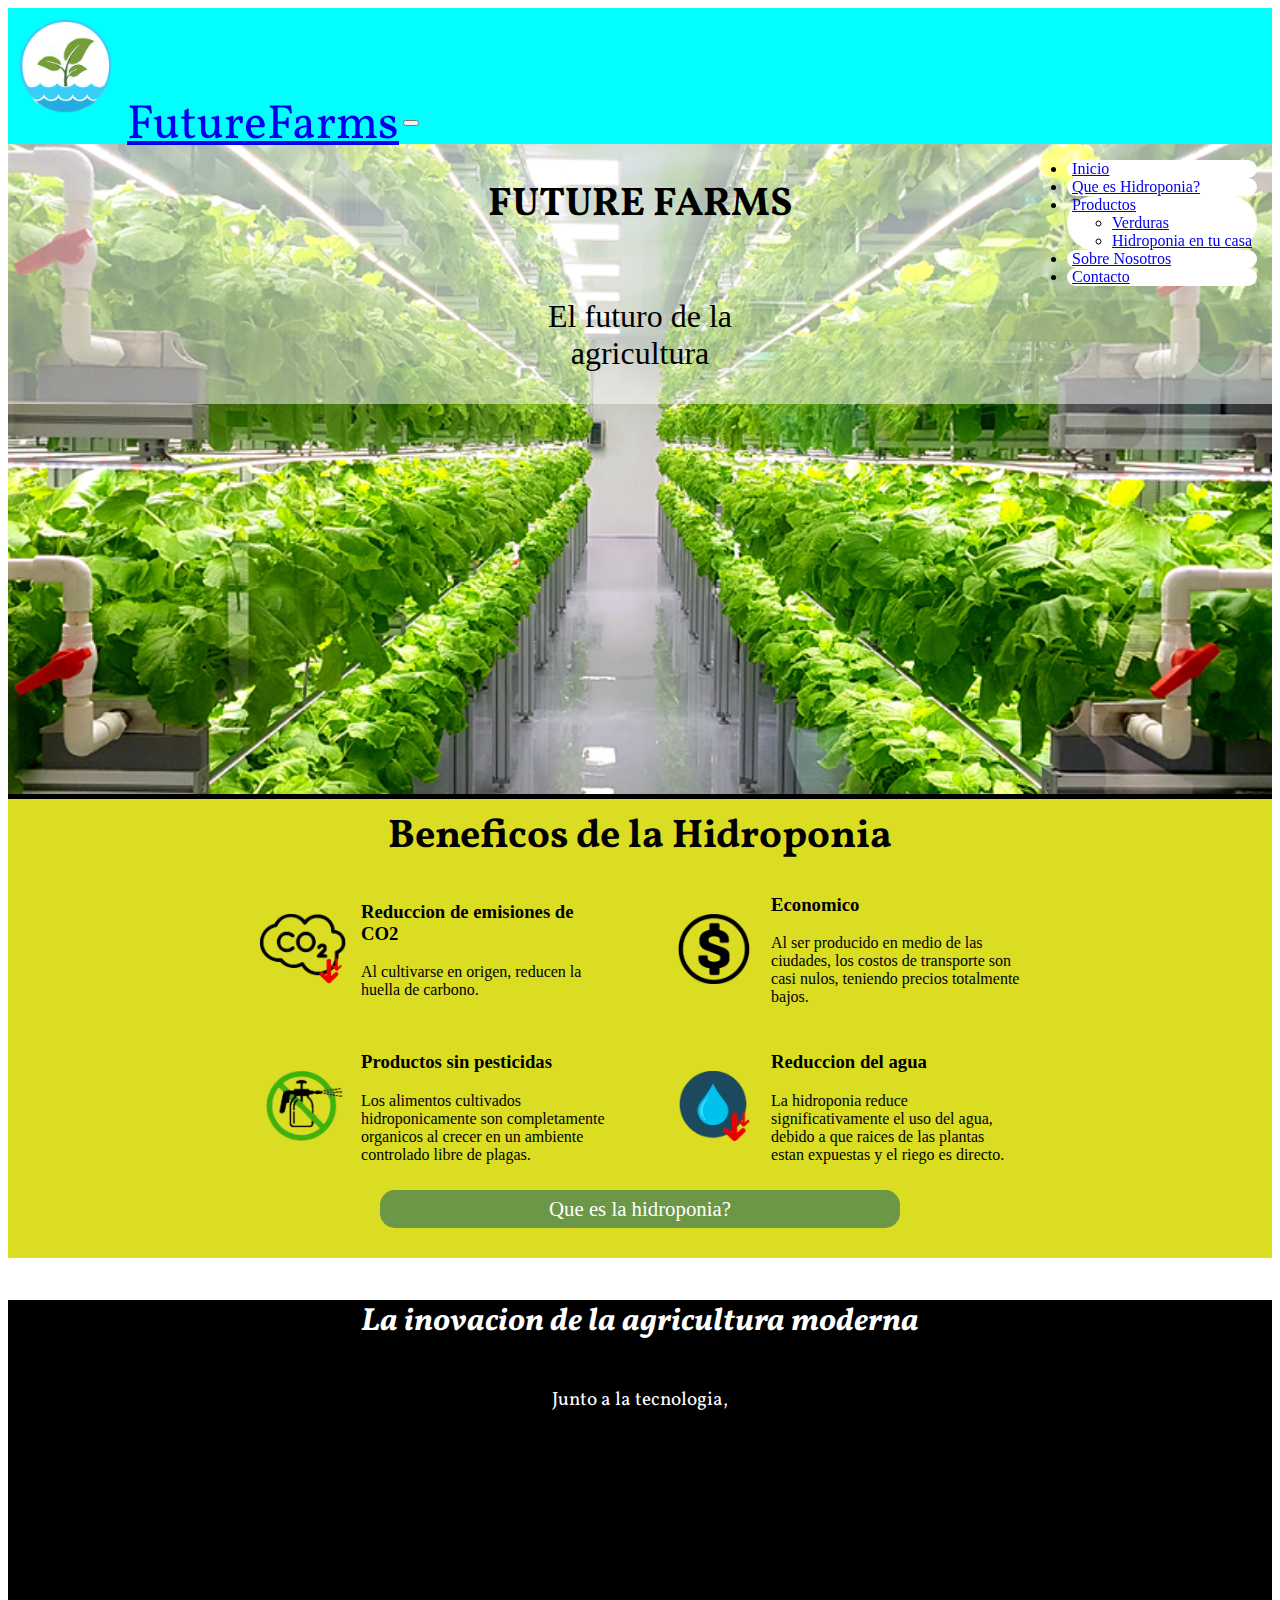
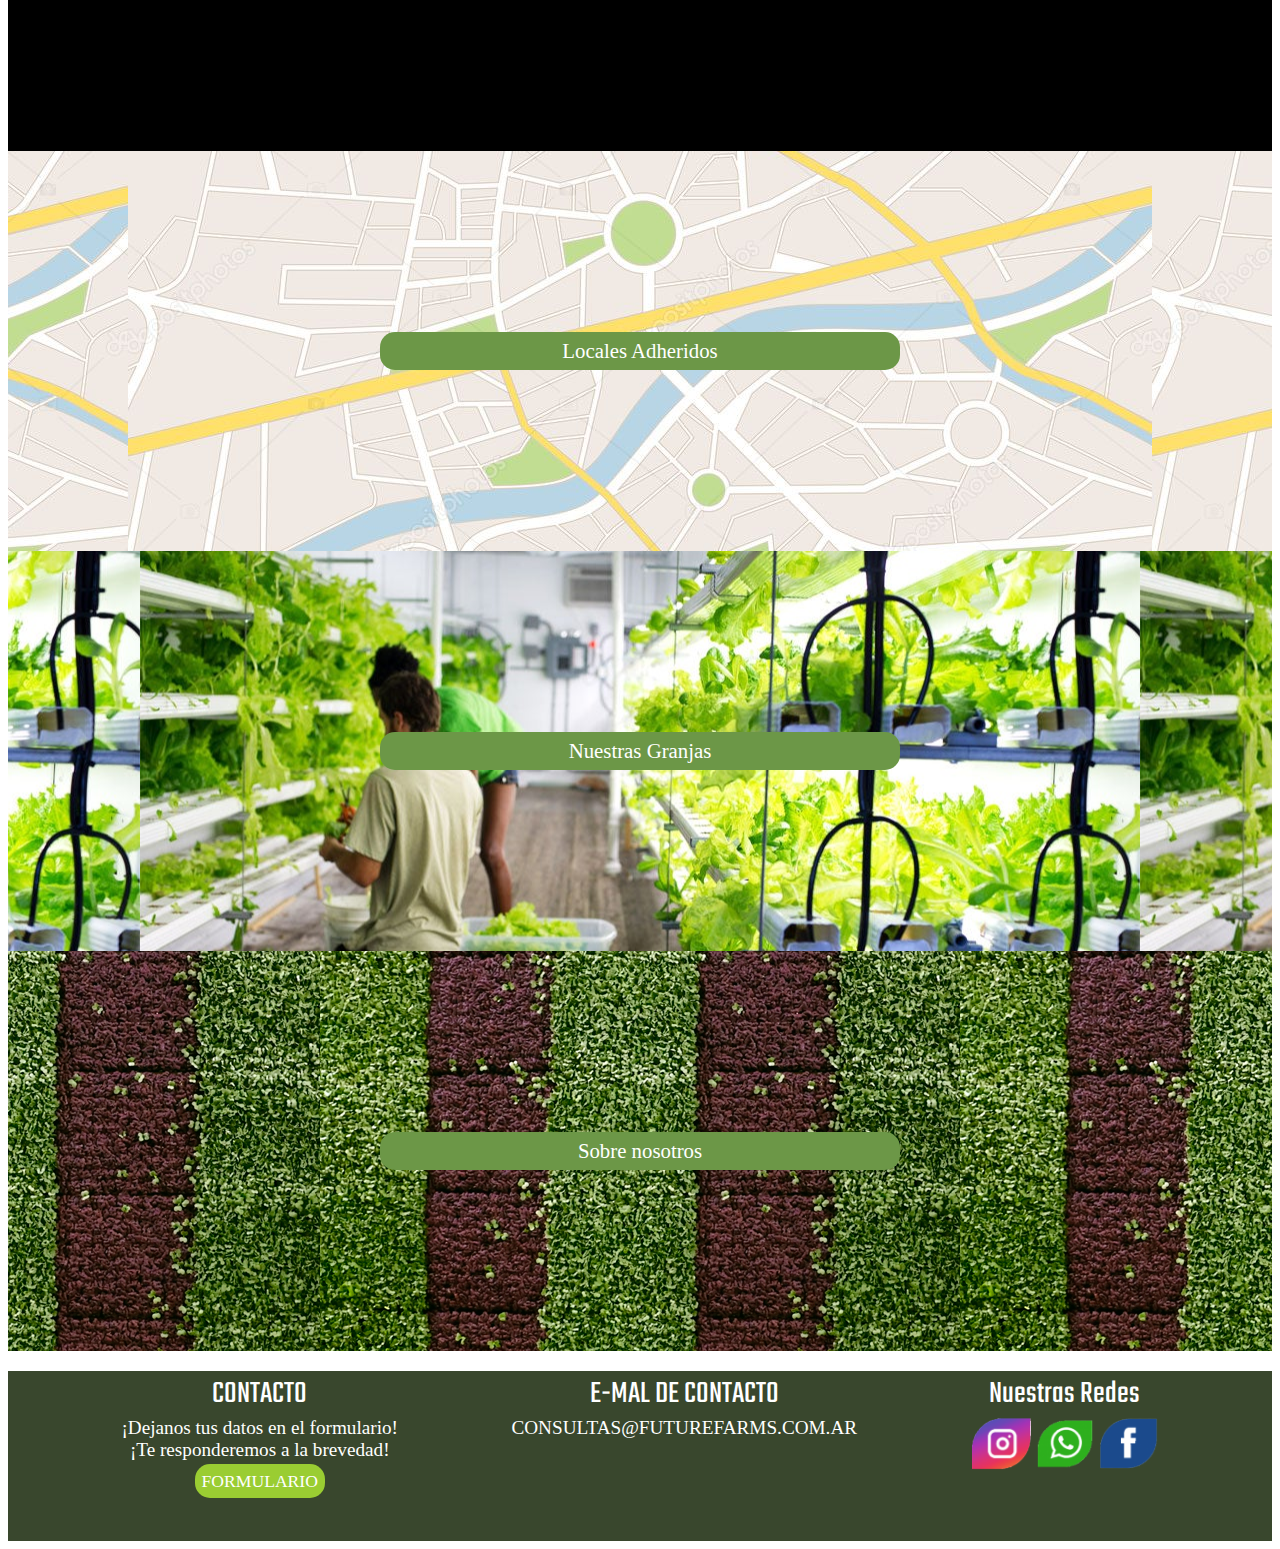
==== commit 4787fc87: "ultimos detalles" ====
--- a/index.html
+++ b/index.html
@@ -17,6 +17,17 @@
     <link rel="preconnect" href="https://fonts.gstatic.com" crossorigin>
     <link href="https://fonts.googleapis.com/css2?family=Roboto+Mono:ital,wght@1,600&display=swap" rel="stylesheet">
     
+    <link rel="preconnect" href="https://fonts.googleapis.com">
+    <link rel="preconnect" href="https://fonts.gstatic.com" crossorigin>
+    <link href="https://fonts.googleapis.com/css2?family=Vollkorn:wght@500&display=swap" rel="stylesheet">
+
+    <link rel="preconnect" href="https://fonts.googleapis.com">
+    <link rel="preconnect" href="https://fonts.gstatic.com" crossorigin>
+    <link href="https://fonts.googleapis.com/css2?family=Teko&display=swap" rel="stylesheet">
+
+    <link rel="preconnect" href="https://fonts.googleapis.com">
+    <link rel="preconnect" href="https://fonts.gstatic.com" crossorigin>
+    <link href="https://fonts.googleapis.com/css2?family=Vollkorn:ital@1&display=swap" rel="stylesheet">
     <!--SEO-->
     <meta name="descripcion" content="FutureFarms | Tienda de productos hidroponicos sustentables y libre de pesticidas en argentina">
     <meta name="keywords" content="FutureFarms, Hidroponia, Aereoponea, Cultivos, Verticales, Hortalizas, Locales">
@@ -42,9 +53,8 @@
                         <li class="nav-item dropdown">
                             <a class="nav-link dropdown-toggle" href="#" role="button" data-bs-toggle="dropdown">Productos</a>
                             <ul class="dropdown-menu">
-                            <li><a class="dropdown-item" href="./pages/productos.html">Categoria1</a></li>
-                            <li><a class="dropdown-item" href="./pages/productos.html">Categoria2</a></li>
-                            <li><a class="dropdown-item" href="./pages/productos.html">Categoria3</a></li>
+                            <li><a class="dropdown-item" href="./pages/productos/verduras.html">Verduras</a></li>
+                            <li><a class="dropdown-item" href="./pages/productos/productos.html">Hidroponia en tu casa</a></li>
                             </ul>
                         </li>
                         <li class="nav-item"><a class="nav-link" href="./pages/sobre_nosotros.html">Sobre Nosotros</a></li>
@@ -55,101 +65,99 @@
         </div>
     </header>
 
-        <section id = "paralax">
-            <article>
-                 <div>
-                     <h2 id = paralax__title>TITULO Agricultura urbana</h2>
-                     <p id = paralax__text>Lorem ipsum dolor sit amet consectetur adipisicing elit.</p>
-                 </div>
-                 
+    <section id = "paralax">
+        <article>
+            <div id="paralax__texto">
+                <h2 id = paralax__title>FUTURE FARMS</h2>
+                <p id = paralax__parrafo>El futuro de la agricultura</p>
+            </div>
+        </article>
+    </section>
+
+    <div id="contenedor__beneficios">
+        <h3 id="titulo__beneficios">Beneficos de la Hidroponia</h3>
+        <div id="beneficios">
+            <article class="beneficio">
+                <img class = "article__img" src="./assets/img/CO2.png" alt="Reduccion de CO2"> 
+                <div>
+                    <h3>Reduccion de emisiones de CO2</h3>
+                    <p>Al cultivarse en origen, reducen la huella de carbono.</p>
+                </div>
             </article>
-        </section>
-     
-         <div id = "grilla">
-            <div id = "video">
-             <iframe height = "315"src="https://www.youtube.com/embed/Qq4lhRuqNcg" title="YouTube video player" frameborder="0" allow="accelerometer; autoplay; clipboard-write; encrypted-media; gyroscope; picture-in-picture" allowfullscreen></iframe>
+            <article class="beneficio">
+                <img class = "article__img" src="./assets/img/barato.png" alt="Economico"> 
+                <div>
+                    <h3>Economico</h3>
+                    <p>Al ser producido en medio de las ciudades, los costos de transporte son casi nulos, teniendo precios totalmente bajos.</p>
+                </div>
+            </article>
+            <article class="beneficio">
+                <img class = "article__img" src="./assets/img/pesticida.png" alt="Pesticidas"> 
+                <div>
+                    <h3>Productos sin pesticidas</h3>
+                    <p>Los alimentos cultivados hidroponicamente son completamente organicos al crecer en un ambiente controlado libre de plagas.</p>
+                </div>
+            </article>
+            <article class="beneficio">
+                <img class = "article__img" src="./assets/img/agua.png" alt="Agua"> 
+                <div>
+                    <h3>Reduccion del agua</h3>
+                    <p>La hidroponia reduce significativamente el uso del agua, debido a que raices de las plantas estan expuestas y el riego es directo.</p>
+                </div>
+            </article>
+        </div>
+        <a class="btn__info"href="./pages/que_es.html">Que es la hidroponia?</a>
+    </div>
+
+    <div id="video_presentacion">
+        <video src="./assets/img/verticalFarms.mp4" autoplay muted loop></video>
+        <div id="video__texto">
+            <h4 id="video_texto_titulo">La inovacion de la agricultura moderna</h4>
+            <p id="video_texto_parrafo">Junto a la tecnologia, </p>
+        </div>
+    </div>
+
+    <div id="video">
+        <div id="video__texto">
+            <h4 id="video_texto_titulo">La inovacion de la agricultura moderna</h4>
+            <p id="video_texto_parrafo">Junto a la tecnologia, </p>
+        </div>
+        <iframe src="https://www.youtube.com/embed/Qq4lhRuqNcg" title="YouTube video player" frameborder="0" allow="accelerometer; autoplay; clipboard-write; encrypted-media; gyroscope; picture-in-picture" allowfullscreen></iframe>
+    </div>
+    
+
+    <div id="mas_info" class="row w-100">
+        <div id="puntos_compra"class="col-md-4 bg-danger">
+            <a href="#">Locales Adheridos</a>
+        </div>
+        <div id="nuestras_granjas"class="col-md-4 bg-primary">
+            <a href="./pages/ubicacion.html">Nuestras Granjas</a>
+        </div>
+        <div id="nosotros" class="col-md-4 bg-success">
+            <a href="./pages/sobre_nosotros.html">Sobre nosotros</a>
+        </div>
+    </div>
+    
+    <footer>
+        <div id="contacto">
+            <span class="footer__titulo">CONTACTO</span>
+            <p>¡Dejanos tus datos en el formulario!</p>
+            <p>¡Te responderemos a la brevedad!</p>
+            <a id="btn_formulario" href="./pages/contacto.html">FORMULARIO</a>
+        </div>
+        <div id="email">
+            <span class="footer__titulo">E-MAL DE CONTACTO</span>
+            <p>CONSULTAS@FUTUREFARMS.COM.AR</p>
+        </div>
+        <div id="redes">
+            <span class="footer__titulo">Nuestras Redes</span>
+            <div id="iconos">
+                <a target="_blank" href="https://instagram.com"><img src="./assets/img/insta ico.png" alt="instagram" width="60"></a>
+                <a target="_blank" href="https://whatsapp.com"><img src="./assets/img/wpp ico.png" alt="whatsapp" width="60"></a>
+                <a target="_blank" href="https://facebook.com"><img src="./assets/img/face ico.png" alt="facebook" width="60"></a>
             </div>
-
-            <div id = "info">
-                <span id = "beneficios--tittle">BENEFICIOS</span>
-                <section id = "pasosCompra">
-                     <article class ="beneficios">
-                         <img class = "article__img" src="./assets/img/lechuga en mano.jpg" alt="lechuga"> 
-                             <h3>Reducciones de emisiones de CO2</h3>
-                             <p>Lorem ipsum dolor sit 
-                             </p>
-                             <a href="#" class ="btn__info">Mas informacion</a> 
-                         
-                     </article>
-     
-                     <article class ="beneficios--usuario">
-                         <img class = "article__img" src="./assets/img/lechuga en mano.jpg" alt="lechuga"> 
-                             <h3>Barato</h3>
-                             <p>Lorem ipsum dolor sit amet consectetur adipisicing elit. Blanditiis facere itaque porro aliquid labore fugit cumque, an
-                             </p>
-                     </article>
-     
-                     <article class ="beneficios--usuario">
-                         <img class = "article__img" src="./assets/img/lechuga en mano.jpg" alt="lechuga">
-                             <h3>Productos sin pesticidas</h3>
-                             <p>Lorem ipsum dolor sit amet consectetur adipisicing elit. Blanditiis facere itaque porro aliquid labore fugit cumque, animi ipsa omnis voluptatem, minima in exercitationem cum vero eum harum odio libero illo
-                             </p>
-                              
-                     </article>
-     
-                     <article class = "beneficios">
-                         <img class = "article__img" src="./assets/img/lechuga en mano.jpg" alt="lechuga"> 
-                             <h3>Cultivados en la ciudad</h3>
-                             <p>Lorem ipsum dolor sit amet consectetur adipisicing elit. Blanditiis facere itaque porro 
-                             </p>
-                             <a href="#" class = "btn__info">Mas informacion</a> 
-                         
-                     </article>
-                 </section> 
-            </div>
-
-            <div id = "mapa">
-             <article>
-                 <div class = "info_ubicacion">
-                     <h5>Gran Buenos Aires</h5>
-                     <p>Lorem ipsum dolor sit amet consectetur adipisicing elit. Modi, maxime!</p>
-                </div>
-                 <iframe src="https://www.google.com/maps/embed?pb=!1m18!1m12!1m3!1d820.6911982007392!2d-58.412800570768155!3d-34.63538369533654!2m3!1f0!2f0!3f0!3m2!1i1024!2i768!4f13.1!3m3!1m2!1s0x95bccb060e35ff51%3A0x9a388e0259a99917!2sVirrey%20Liniers%202114!5e0!3m2!1ses-419!2sar!4v1636609031367!5m2!1ses-419!2sar" style="border:0;" allowfullscreen="" loading="lazy"></iframe>
-                             
-             </article>
-             <article>
-                 <div class = "info_ubicacion">
-                     <h5>Gran Buenos Aires</h5>
-                     <p>Lorem ipsum dolor sit amet consectetur adipisicing elit. Modi, maxime!</p>
-                </div>
-                 <iframe src="https://www.google.com/maps/embed?pb=!1m18!1m12!1m3!1d3280.5626667208894!2d-58.38250078422661!3d-34.69098556962903!2m3!1f0!2f0!3f0!3m2!1i1024!2i768!4f13.1!3m3!1m2!1s0x95bcccd0d86f49ad%3A0x111951794962ee14!2sRep%C3%BAblica%20del%20L%C3%ADbano%20410%2C%20B1824LAT%20Gerli%2C%20Provincia%20de%20Buenos%20Aires!5e0!3m2!1ses-419!2sar!4v1637742490527!5m2!1ses-419!2sar" style="border:0;" allowfullscreen="" loading="lazy"></iframe>
-                 
-              </article>
-              <article>
-                 <div class = "info_ubicacion">
-                     <h5>La Plata</h5>
-                     <p>Lorem ipsum dolor sit amet consectetur adipisicing elit. Modi, maxime!</p>
-                 </div>
-                  <iframe src="https://www.google.com/maps/embed?pb=!1m18!1m12!1m3!1d3271.059112722402!2d-57.92268753543912!3d-34.93005440627343!2m3!1f0!2f0!3f0!3m2!1i1024!2i768!4f13.1!3m3!1m2!1s0x95a2e8ae06f7c889%3A0xed81ea5a6ab8b6df!2sC.%204%202068%2C%20B1914%20Villa%20Elvira%2C%20Provincia%20de%20Buenos%20Aires!5e0!3m2!1ses-419!2sar!4v1637742573305!5m2!1ses-419!2sar" style="border:0;" allowfullscreen="" loading="lazy"></iframe>
-                  
-                  
-             </article>
-     
-     
-     
-            </div>
-        </div> 
-     
-        <footer>
-            <p>Informacion Contacto. Telefono, direccion, horarios, mail...</p>
-            <div id="redes">
-                <img src="./assets/img/insta ico.png" alt="instagram" width="50">
-                <img src="./assets/img/wpp ico.png" alt="whatsapp" width="50">
-                <img src="./assets/img/face ico.png" alt="facebook" width="50">
-            </div>
-        </footer> 
-     
-    </div>
+        </div>
+    </footer> 
 
 
 
--- a/css/header_footer.css
+++ b/css/header_footer.css
@@ -1,15 +1,23 @@
-.header__logo{
-    display: inline;
-    margin: 0px 5px;
-    width: 75px;
-    height: 75px;
-}
-
 header{
     position: sticky;
     top:0px;
     z-index: 10;
 }
+
+.header__logo{
+    display: inline;
+    margin: 10px;
+    width: 95px;
+    height: 95px;
+}
+
+#header__nombre{
+    position: relative;
+    top:15px;
+    font-size: 3rem;
+    font-family: 'Vollkorn', serif;
+}
+
 
 button{
     top:25px;
@@ -56,4 +64,52 @@
     .nav-item a:hover{
         transform: scale(1);
     }  
-} +} 
+
+@media screen and (min-width:320px) {
+    footer{
+        margin-top: 20px;
+        height: 320px;
+        display: flex;
+        flex-direction: column;
+        justify-content: space-around;
+        color:white;
+        background-color: #39472D;
+
+    }
+
+    #btn_formulario{
+        position: relative;
+        top:10px;
+        text-decoration: none;
+        padding: 7px;
+        color: white;
+        background-color: yellowgreen;
+        border-radius: 15px;
+        font-size: 1.1em;
+        margin: 10px;
+    }
+
+    footer p{
+        font-size: 1.2rem;
+        margin: 0px;
+    }
+
+    .footer__titulo{
+        font-family: 'Teko', sans-serif;
+        font-size: 1.5rem;
+    }
+}
+
+@media screen and (min-width:768px){
+    footer{
+        height: 170px;
+        flex-direction: row;
+        justify-content: space-evenly;
+    }
+
+    .footer__titulo{
+        font-family: 'Teko', sans-serif;
+        font-size: 2rem;
+    }
+}--- a/css/estilo_index.css
+++ b/css/estilo_index.css
@@ -1,250 +1,304 @@
 /*TELEFONO*/
 @media screen and (min-width: 320px) {
-  #paralax__title {
-    font-family: 'Roboto Mono', monospace;
-    font-size: 300%;
-    text-align: center;
-    background-color: rgba(255, 255, 255, 0.5);
-    margin: 0px 50px;
-  }
   #paralax {
     background-image: url("../assets/img/agricultura-urbana.jpeg");
     background-repeat: no-repeat;
     background-size: cover;
     background-attachment: fixed;
     background-position: center;
-    margin-bottom: 20px;
-  }
-  #paralax__text {
+    border-bottom: 5px solid black;
+    height: 650px;
+  }
+  #paralax #paralax__texto {
+    background-color: rgba(255, 255, 255, 0.5);
+    display: -webkit-box;
+    display: -ms-flexbox;
+    display: flex;
+    -webkit-box-orient: vertical;
+    -webkit-box-direction: normal;
+        -ms-flex-direction: column;
+            flex-direction: column;
+    -webkit-box-pack: center;
+        -ms-flex-pack: center;
+            justify-content: center;
+    -webkit-box-align: center;
+        -ms-flex-align: center;
+            align-items: center;
+    margin: 0px auto;
+  }
+  #paralax #paralax__texto #paralax__title {
+    font-family: 'Vollkorn', serif;
+    font-size: 2.5rem;
+  }
+  #paralax #paralax__texto #paralax__parrafo {
     text-align: center;
-    font-size: 200%;
-    background-color: rgba(255, 255, 255, 0.5);
-    margin: 0px 50px;
-  }
-  #grilla {
-    display: -ms-grid;
-    display: grid;
-        grid-template-areas: "video"- "info";
-    grid-gap: 5px;
-    -ms-grid-rows: 350px auto;
-        grid-template-rows: 350px auto;
-    -ms-grid-columns: auto;
-        grid-template-columns: auto;
-    margin: 0px 20px;
+    font-size: 2rem;
+    width: 250px;
+  }
+  #video_presentacion {
+    display: none;
+  }
+  #video {
+    text-align: center;
+    background-color: black;
+  }
+  #video iframe {
+    width: 320px;
+    height: 315px;
+  }
+  #video #video__texto {
+    margin: 0px auto;
+    width: 320px;
+    font-family: 'Vollkorn', serif;
     -webkit-animation-name: efecto;
             animation-name: efecto;
     -webkit-animation-duration: 2s;
             animation-duration: 2s;
-  }
-  #beneficios--tittle {
-    display: block;
+    color: white;
+  }
+  #video #video__texto #video_texto_titulo {
+    font-style: italic;
+    font-size: 1.2rem;
+  }
+  #video #video__texto #video_texto_parrafo {
+    font-size: 1rem;
+  }
+  #contenedor__beneficios {
+    background-color: #DADD21;
+    display: -webkit-box;
+    display: -ms-flexbox;
+    display: flex;
+    -webkit-box-orient: vertical;
+    -webkit-box-direction: normal;
+        -ms-flex-direction: column;
+            flex-direction: column;
+    -webkit-box-align: center;
+        -ms-flex-align: center;
+            align-items: center;
+  }
+  #contenedor__beneficios #titulo__beneficios {
+    margin: 10px;
+    font-family: 'Vollkorn', serif;
+    font-size: 1.5rem;
+    color: black;
+  }
+  #contenedor__beneficios #beneficios {
+    width: 320px;
+    display: -webkit-box;
+    display: -ms-flexbox;
+    display: flex;
+    -webkit-box-orient: vertical;
+    -webkit-box-direction: normal;
+        -ms-flex-direction: column;
+            flex-direction: column;
+    -webkit-box-pack: center;
+        -ms-flex-pack: center;
+            justify-content: center;
+  }
+  #contenedor__beneficios #beneficios .beneficio:hover {
+    -webkit-transform: scale(1.1);
+            transform: scale(1.1);
+  }
+  #contenedor__beneficios #beneficios .beneficio {
+    display: -webkit-box;
+    display: -ms-flexbox;
+    display: flex;
+    -webkit-box-orient: horizontal;
+    -webkit-box-direction: normal;
+        -ms-flex-direction: row;
+            flex-direction: row;
+    -webkit-box-align: center;
+        -ms-flex-align: center;
+            align-items: center;
+    width: 320px;
+    margin-bottom: 10px;
+  }
+  #contenedor__beneficios #beneficios .beneficio .article__img {
+    margin-right: 5px;
+    height: 70px;
+  }
+  #contenedor__beneficios a {
+    width: 40%;
+    padding: 7px;
+    text-decoration: none;
+    color: white;
+    background-color: #6c9747;
+    border-radius: 15px;
+    font-size: 1.3rem;
     text-align: center;
-    font-size: 300%;
-  }
-  #video {
-    -ms-grid-row: 1;
-    -ms-grid-column: 1;
-    grid-area: video;
-    text-align: center;
-    background-color: rgba(255, 153, 0, 0.212);
-    padding: 15px;
-  }
+    margin-bottom: 30px;
+  }
+  .col-md-4 {
+    height: 200px;
+  }
+}
+
+@media screen and (min-width: 768px) {
   #video iframe {
-    width: 90%;
-    -webkit-animation-name: efecto-video;
-            animation-name: efecto-video;
-    -webkit-animation-duration: 2s;
-            animation-duration: 2s;
-  }
-  #info {
-    -ms-grid-row: 2;
-    -ms-grid-column: 1;
-    grid-area: info;
-    background-color: rgba(255, 153, 0, 0.212);
-  }
-  #pasosCompra {
-    display: -webkit-box;
-    display: -ms-flexbox;
-    display: flex;
+    width: 500px;
+    height: 315px;
+  }
+  #video #video__texto {
+    width: 768px;
+  }
+  #video #video__texto #video_texto_titulo {
+    font-size: 2rem;
+  }
+  #video #video__texto #video_texto_parrafo {
+    font-size: 1.2rem;
+  }
+  #contenedor__beneficios #titulo__beneficios {
+    font-size: 2.5rem;
+  }
+  #contenedor__beneficios #beneficios {
+    width: 820px;
     -webkit-box-orient: horizontal;
     -webkit-box-direction: normal;
-        -ms-flex-flow: row wrap;
-            flex-flow: row wrap;
+        -ms-flex-direction: row;
+            flex-direction: row;
+    -ms-flex-wrap: wrap;
+        flex-wrap: wrap;
     -ms-flex-pack: distribute;
         justify-content: space-around;
   }
-  .beneficios, .beneficios--usuario {
-    display: -webkit-box;
-    display: -ms-flexbox;
-    display: flex;
-    width: 300px;
+  #contenedor__beneficios #beneficios .beneficio {
+    width: 350px;
+    margin-bottom: 10px;
+  }
+  #contenedor__beneficios #beneficios .beneficio .article__img {
+    margin-right: 15px;
+    height: 70px;
+  }
+  .col-md-4 {
+    height: 400px;
+  }
+}
+
+/*COMPUTADORA*/
+@media screen and (min-width: 1300px) {
+  #video {
+    display: none;
+  }
+  #video_presentacion {
+    display: block;
+  }
+  #contenedor__beneficios #titulo__beneficios {
+    font-size: 3rem;
+  }
+  #contenedor__beneficios #beneficios {
+    width: 1200px;
+  }
+  #contenedor__beneficios #beneficios .beneficio {
+    width: 500px;
+  }
+  #contenedor__beneficios #beneficios .beneficio .article__img {
+    height: 100px;
+  }
+  #video_presentacion {
+    display: -webkit-box;
+    display: -ms-flexbox;
+    display: flex;
     -webkit-box-orient: vertical;
-    -webkit-box-direction: normal;
-        -ms-flex-flow: column nowrap;
-            flex-flow: column nowrap;
-    border: 2px solid black;
-    margin: 10px 0px;
-    padding: 10px;
-    -webkit-animation-name: efecto-beneficios;
-            animation-name: efecto-beneficios;
-    -webkit-animation-duration: 2s;
-            animation-duration: 2s;
-  }
-  .beneficios--usuario {
-    background-color: #12c2b3;
-  }
-  .article__img {
-    margin: 10px;
-  }
-  #mapa {
-    display: none;
-  }
-}
-
-/*COMPUTADORA*/
-@media screen and (min-width: 1037px) {
-  #paralax__title {
-    font-size: 500%;
-  }
-  #paralax {
-    height: 800px;
-  }
-  #grilla {
-        grid-template-areas: "video video video mapa"- "info info info mapa";
-    -ms-grid-columns: (1fr)[4];
-        grid-template-columns: repeat(4, 1fr);
+    -webkit-box-direction: reverse;
+        -ms-flex-direction: column-reverse;
+            flex-direction: column-reverse;
     -webkit-box-pack: space-evenly;
         -ms-flex-pack: space-evenly;
             justify-content: space-evenly;
-  }
-  #video iframe {
-    width: 550px;
-  }
-  section {
+    -webkit-box-align: center;
+        -ms-flex-align: center;
+            align-items: center;
+    text-align: center;
+    margin: 20px 0px;
+    background-color: black;
+  }
+  #video_presentacion #video__texto {
+    -webkit-animation-name: efecto;
+            animation-name: efecto;
+    -webkit-animation-duration: 2s;
+            animation-duration: 2s;
+    color: white;
+  }
+  #video_presentacion #video__texto #video_texto_titulo {
+    width: 400px;
+    font-family: 'Vollkorn', serif;
+    font-style: italic;
+    font-size: 3rem;
+  }
+  #video_presentacion #video__texto #video_texto_parrafo {
+    font-size: 1.5rem;
+    font-family: 'Vollkorn', serif;
+  }
+  #paralax {
+    height: 800px;
+  }
+}
+
+@media screen and (min-width: 1700px) {
+  #video_presentacion {
     -webkit-box-orient: horizontal;
     -webkit-box-direction: normal;
-        -ms-flex-flow: row wrap;
-            flex-flow: row wrap;
-    -webkit-box-align: stretch;
-        -ms-flex-align: stretch;
-            align-items: stretch;
-  }
-  #mapa {
-    border: 3px solid black;
-    display: inline;
-    -ms-grid-row: 1;
-    -ms-grid-row-span: 2;
-    -ms-grid-column: 4;
-    grid-area: mapa;
-    background-color: green;
-    display: -webkit-box;
-    display: -ms-flexbox;
-    display: flex;
-    -webkit-box-orient: vertical;
-    -webkit-box-direction: normal;
-        -ms-flex-direction: column;
-            flex-direction: column;
-    -ms-flex-pack: distribute;
-        justify-content: space-around;
-    padding: 10px;
-  }
-  .info_ubicacion h5 {
-    font-size: 20px;
-    font-family: 'Limelight', cursive;
-  }
-  .info_ubicacion p {
-    font-family: 'Roboto Mono', monospace;
-    bottom: 250px;
-  }
-}
-
-.btn__info {
-  margin-top: 15px;
-  width: 60%;
+        -ms-flex-direction: row;
+            flex-direction: row;
+  }
+}
+
+@-webkit-keyframes efecto {
+  0% {
+    opacity: 0;
+    -webkit-transform: translateX(-100px);
+            transform: translateX(-100px);
+  }
+}
+
+@keyframes efecto {
+  0% {
+    opacity: 0;
+    -webkit-transform: translateX(-100px);
+            transform: translateX(-100px);
+  }
+}
+
+#puntos_compra {
+  background-image: url(../assets/img/ciudad_calles.jpg);
+  background-position: center;
+}
+
+#nuestras_granjas {
+  background-image: url(../assets/img/granjas.jpg);
+  background-position: center;
+}
+
+#nosotros {
+  background-image: url(../assets/img/pared_verde.jpg);
+  background-position: center;
+}
+
+#mas_info .col-md-4 {
+  display: -webkit-box;
+  display: -ms-flexbox;
+  display: flex;
+  -webkit-box-pack: center;
+      -ms-flex-pack: center;
+          justify-content: center;
+  -webkit-box-align: center;
+      -ms-flex-align: center;
+          align-items: center;
+}
+
+#mas_info .col-md-4 a:hover {
+  -webkit-transform: scale(1.1);
+          transform: scale(1.1);
+}
+
+#mas_info .col-md-4 a {
+  width: 40%;
   padding: 7px;
   text-decoration: none;
   color: white;
-  background-color: yellowgreen;
+  background-color: #6c9747;
   border-radius: 15px;
-  font-size: 1.2rem;
+  font-size: 1.3rem;
   text-align: center;
 }
-
-@-webkit-keyframes efecto {
-  0% {
-    opacity: 0;
-  }
-}
-
-@keyframes efecto {
-  0% {
-    opacity: 0;
-  }
-}
-
-@-webkit-keyframes efecto-video {
-  0% {
-    opacity: 0;
-    -webkit-transform: translateX(200px);
-            transform: translateX(200px);
-  }
-}
-
-@keyframes efecto-video {
-  0% {
-    opacity: 0;
-    -webkit-transform: translateX(200px);
-            transform: translateX(200px);
-  }
-}
-
-@-webkit-keyframes efecto-beneficios {
-  0% {
-    opacity: 0;
-    -webkit-transform: translateX(-300px);
-            transform: translateX(-300px);
-  }
-  40% {
-    -webkit-transform: rotate(0deg);
-            transform: rotate(0deg);
-  }
-  60% {
-    -webkit-transform: rotate(2deg);
-            transform: rotate(2deg);
-  }
-  80% {
-    -webkit-transform: rotate(-2deg);
-            transform: rotate(-2deg);
-  }
-  100% {
-    -webkit-transform: rotate(0deg);
-            transform: rotate(0deg);
-  }
-}
-
-@keyframes efecto-beneficios {
-  0% {
-    opacity: 0;
-    -webkit-transform: translateX(-300px);
-            transform: translateX(-300px);
-  }
-  40% {
-    -webkit-transform: rotate(0deg);
-            transform: rotate(0deg);
-  }
-  60% {
-    -webkit-transform: rotate(2deg);
-            transform: rotate(2deg);
-  }
-  80% {
-    -webkit-transform: rotate(-2deg);
-            transform: rotate(-2deg);
-  }
-  100% {
-    -webkit-transform: rotate(0deg);
-            transform: rotate(0deg);
-  }
-}
 /*# sourceMappingURL=estilo_index.css.map */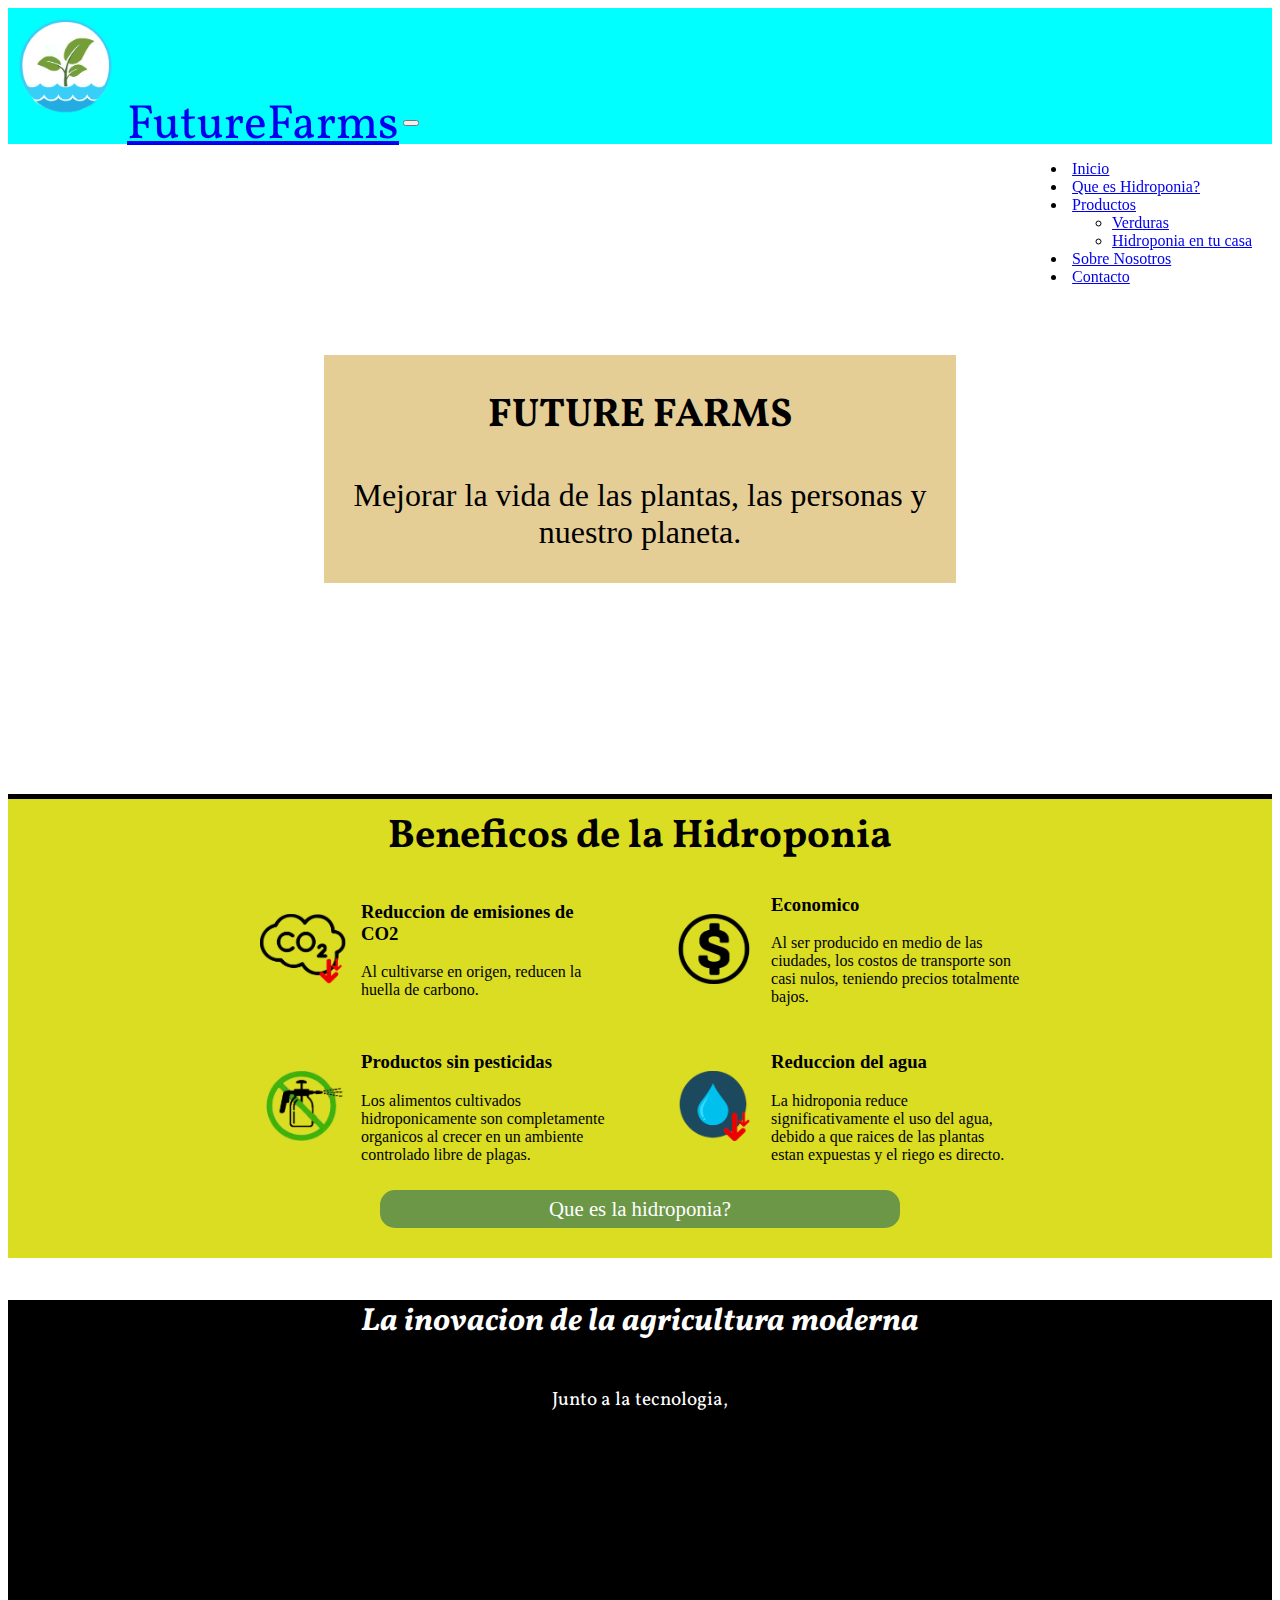
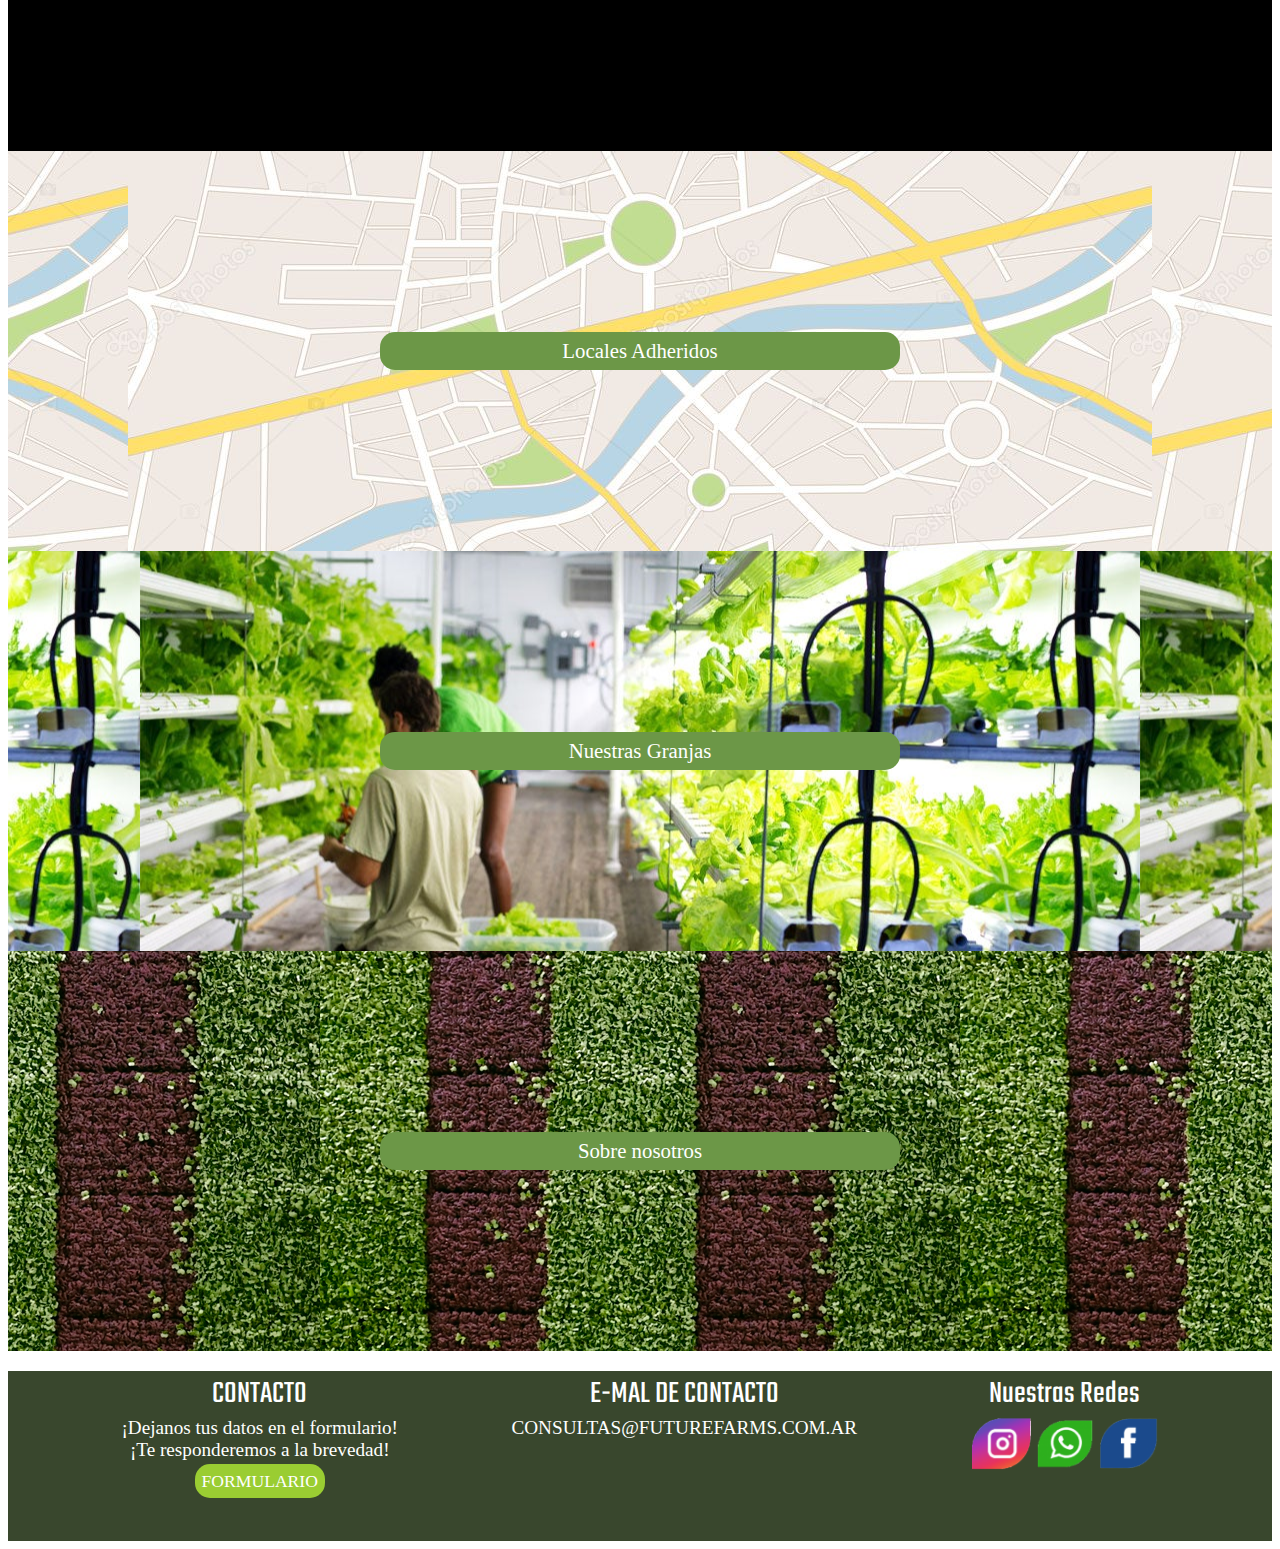
==== commit 507aa72e: "sobrenosotros actualizado" ====
--- a/index.html
+++ b/index.html
@@ -66,12 +66,10 @@
     </header>
 
     <section id = "paralax">
-        <article>
-            <div id="paralax__texto">
-                <h2 id = paralax__title>FUTURE FARMS</h2>
-                <p id = paralax__parrafo>El futuro de la agricultura</p>
-            </div>
-        </article>
+        <div id="paralax__texto">
+            <h2 id = paralax__title>FUTURE FARMS</h2>
+            <p id = paralax__parrafo>Mejorar la vida de las plantas, las personas y nuestro planeta.</p>
+        </div>
     </section>
 
     <div id="contenedor__beneficios">
--- a/css/header_footer.css
+++ b/css/header_footer.css
@@ -4,19 +4,7 @@
     z-index: 10;
 }
 
-.header__logo{
-    display: inline;
-    margin: 10px;
-    width: 95px;
-    height: 95px;
-}
 
-#header__nombre{
-    position: relative;
-    top:15px;
-    font-size: 3rem;
-    font-family: 'Vollkorn', serif;
-}
 
 
 button{
@@ -67,6 +55,20 @@
 } 
 
 @media screen and (min-width:320px) {
+    .header__logo{
+        display: inline;
+        margin: 10px;
+        width: 75px;
+        height: 75px;
+    }
+    
+    #header__nombre{
+        position: relative;
+        top:15px;
+        font-size: 2rem;
+        font-family: 'Vollkorn', serif;
+    }
+
     footer{
         margin-top: 20px;
         height: 320px;
@@ -102,6 +104,7 @@
 }
 
 @media screen and (min-width:768px){
+    
     footer{
         height: 170px;
         flex-direction: row;
@@ -112,4 +115,16 @@
         font-family: 'Teko', sans-serif;
         font-size: 2rem;
     }
+}
+
+@media screen and (min-width:1050px) {
+    .header__logo{
+        width: 95px;
+        height: 95px;
+    }
+    
+    #header__nombre{
+        font-size: 3rem;
+    }
+    
 }--- a/css/estilo_index.css
+++ b/css/estilo_index.css
@@ -1,16 +1,13 @@
 /*TELEFONO*/
 @media screen and (min-width: 320px) {
   #paralax {
-    background-image: url("../assets/img/agricultura-urbana.jpeg");
+    background-image: url("../assets/img/papapa.jpg");
     background-repeat: no-repeat;
     background-size: cover;
     background-attachment: fixed;
     background-position: center;
     border-bottom: 5px solid black;
     height: 650px;
-  }
-  #paralax #paralax__texto {
-    background-color: rgba(255, 255, 255, 0.5);
     display: -webkit-box;
     display: -ms-flexbox;
     display: flex;
@@ -24,6 +21,12 @@
     -webkit-box-align: center;
         -ms-flex-align: center;
             align-items: center;
+  }
+  #paralax #paralax__texto {
+    background-color: rgba(255, 255, 255, 0.5);
+    text-align: center;
+    width: 50%;
+    background-color: #dec27ccc;
     margin: 0px auto;
   }
   #paralax #paralax__texto #paralax__title {
@@ -31,9 +34,7 @@
     font-size: 2.5rem;
   }
   #paralax #paralax__texto #paralax__parrafo {
-    text-align: center;
     font-size: 2rem;
-    width: 250px;
   }
   #video_presentacion {
     display: none;
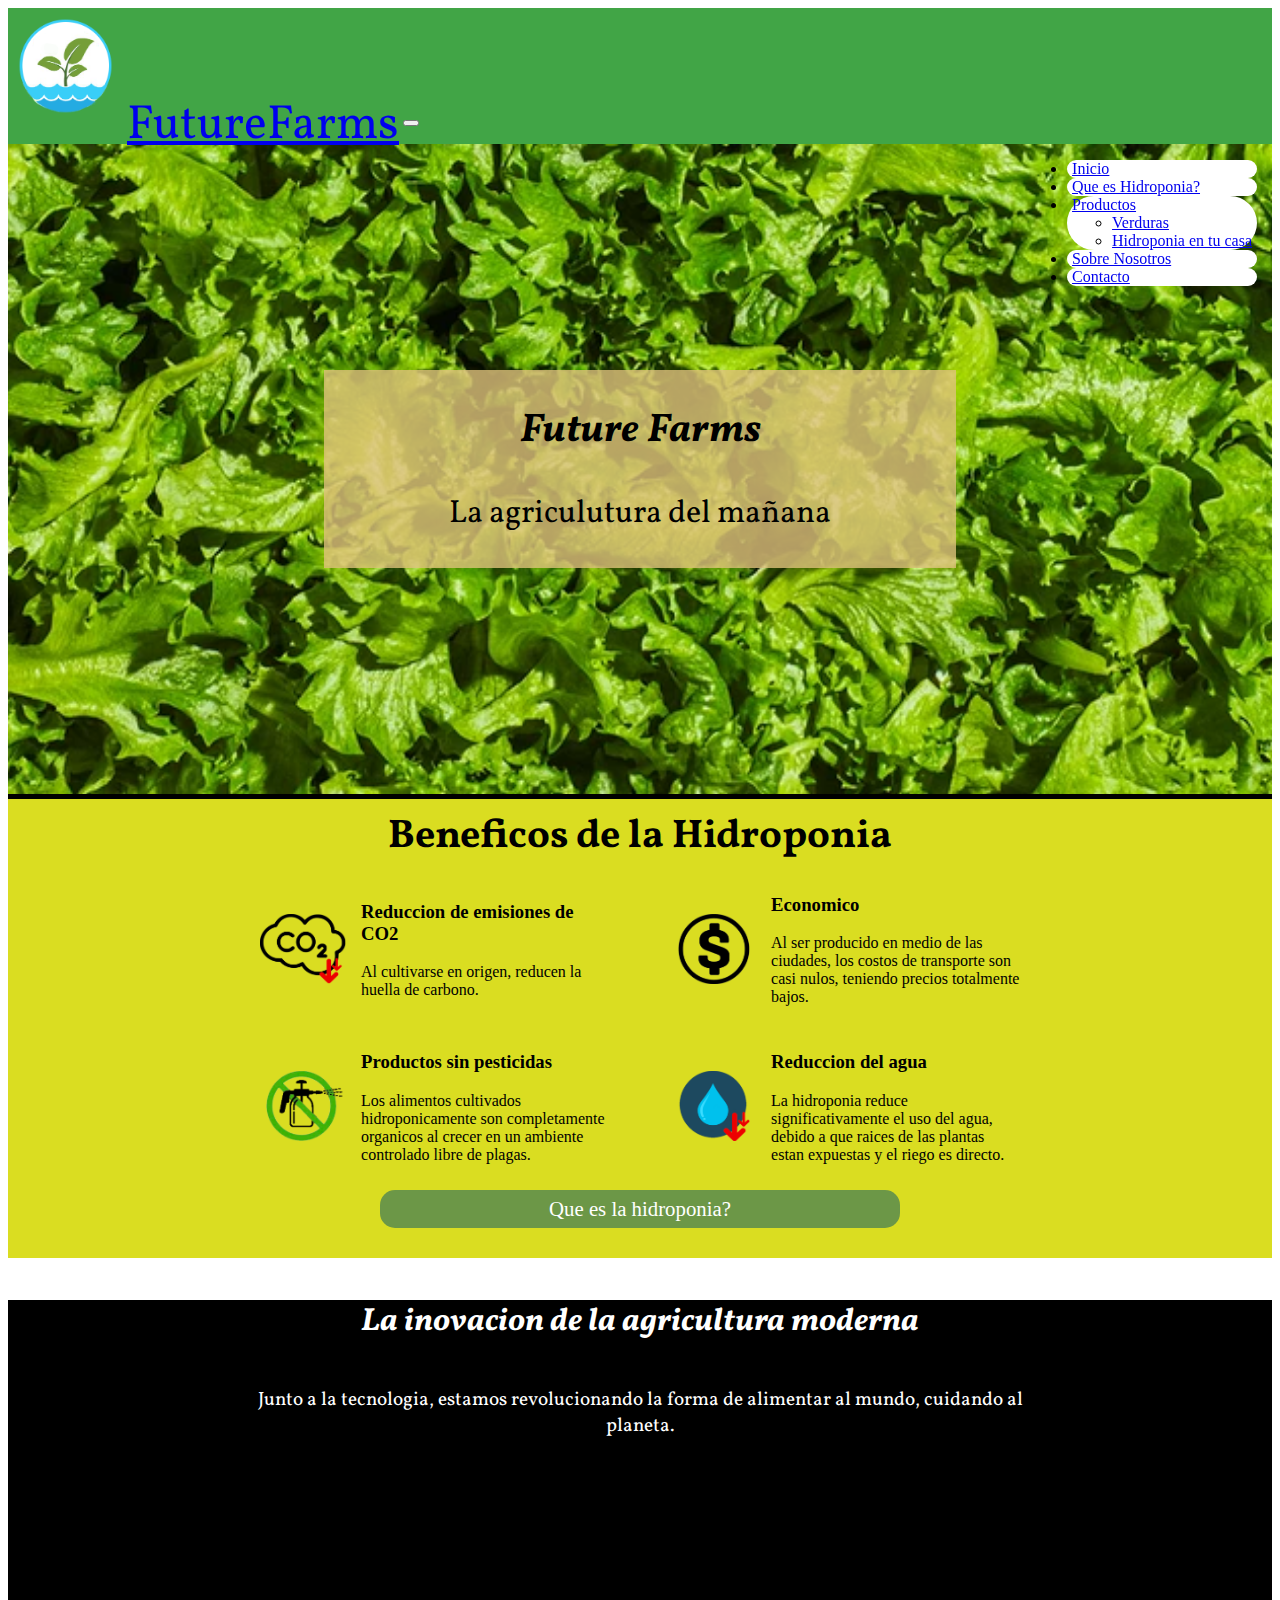
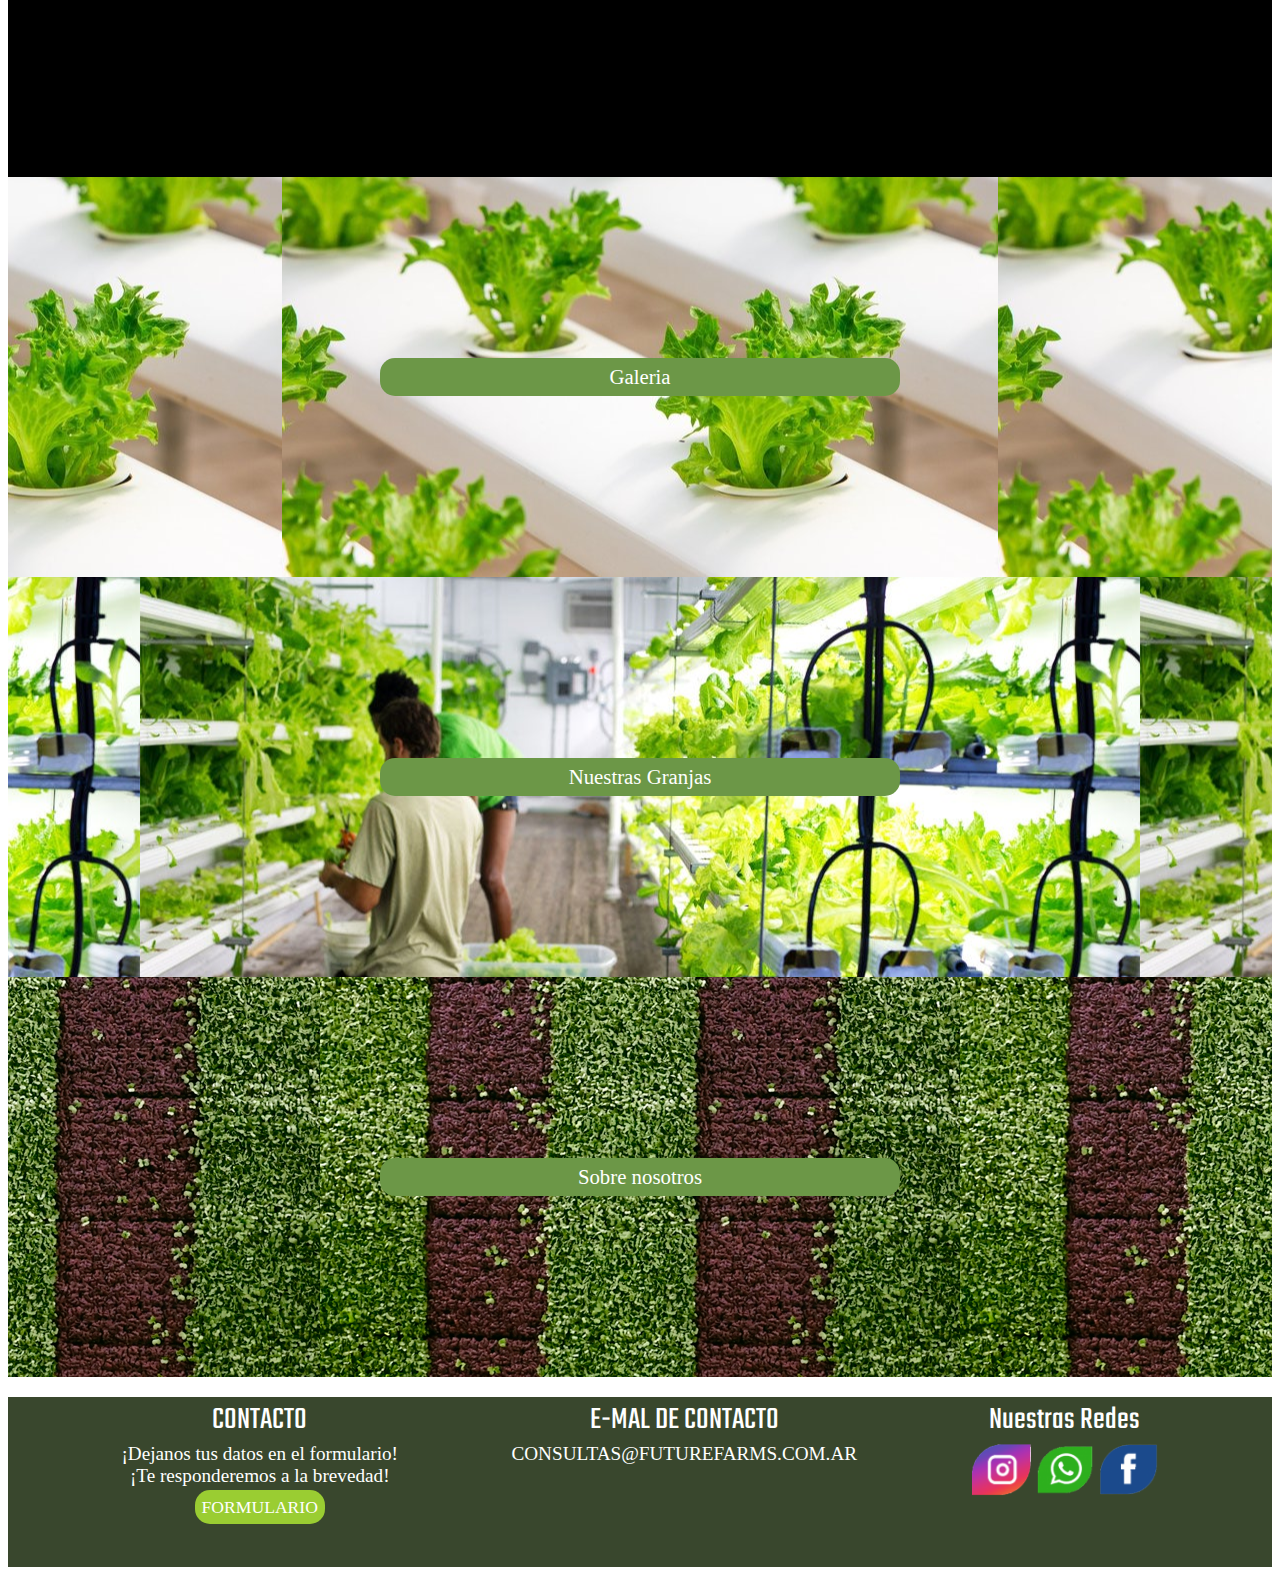
==== commit ce6e98ab: "final" ====
--- a/index.html
+++ b/index.html
@@ -67,8 +67,8 @@
 
     <section id = "paralax">
         <div id="paralax__texto">
-            <h2 id = paralax__title>FUTURE FARMS</h2>
-            <p id = paralax__parrafo>Mejorar la vida de las plantas, las personas y nuestro planeta.</p>
+            <h2 id = paralax__title>Future Farms</h2>
+            <p id = paralax__parrafo>La agriculutura del mañana</p>
         </div>
     </section>
 
@@ -109,24 +109,24 @@
 
     <div id="video_presentacion">
         <video src="./assets/img/verticalFarms.mp4" autoplay muted loop></video>
-        <div id="video__texto">
-            <h4 id="video_texto_titulo">La inovacion de la agricultura moderna</h4>
-            <p id="video_texto_parrafo">Junto a la tecnologia, </p>
+        <div class="video__texto">
+            <h4 class="video_texto_titulo">La inovacion de la agricultura moderna</h4>
+            <p class="video_texto_parrafo">Junto a la tecnologia, estamos revolucionando la forma de alimentar al mundo, cuidando al planeta.</p>
         </div>
     </div>
 
     <div id="video">
-        <div id="video__texto">
-            <h4 id="video_texto_titulo">La inovacion de la agricultura moderna</h4>
-            <p id="video_texto_parrafo">Junto a la tecnologia, </p>
+        <div class="video__texto">
+            <h4 class="video_texto_titulo">La inovacion de la agricultura moderna</h4>
+            <p class="video_texto_parrafo">Junto a la tecnologia, estamos revolucionando la forma de alimentar al mundo, cuidando al planeta.</p>
         </div>
         <iframe src="https://www.youtube.com/embed/Qq4lhRuqNcg" title="YouTube video player" frameborder="0" allow="accelerometer; autoplay; clipboard-write; encrypted-media; gyroscope; picture-in-picture" allowfullscreen></iframe>
     </div>
     
 
     <div id="mas_info" class="row w-100">
-        <div id="puntos_compra"class="col-md-4 bg-danger">
-            <a href="#">Locales Adheridos</a>
+        <div id="galeria"class="col-md-4 bg-danger">
+            <a href="./pages/galeria.html">Galeria</a>
         </div>
         <div id="nuestras_granjas"class="col-md-4 bg-primary">
             <a href="./pages/ubicacion.html">Nuestras Granjas</a>
--- a/css/header_footer.css
+++ b/css/header_footer.css
@@ -17,7 +17,7 @@
 }
 
 .navbar{
-    background-color: aqua;
+    background-color: rgb(65, 165, 70);
 }
  
 .nav-item{
--- a/css/estilo_index.css
+++ b/css/estilo_index.css
@@ -1,7 +1,7 @@
 /*TELEFONO*/
 @media screen and (min-width: 320px) {
   #paralax {
-    background-image: url("../assets/img/papapa.jpg");
+    background-image: url("../assets/img/fondo_hojas.jpg");
     background-repeat: no-repeat;
     background-size: cover;
     background-attachment: fixed;
@@ -23,15 +23,20 @@
             align-items: center;
   }
   #paralax #paralax__texto {
+    -webkit-animation-name: translacionDesdeArriba;
+            animation-name: translacionDesdeArriba;
+    -webkit-animation-duration: 2s;
+            animation-duration: 2s;
     background-color: rgba(255, 255, 255, 0.5);
     text-align: center;
     width: 50%;
     background-color: #dec27ccc;
     margin: 0px auto;
+    font-family: 'Vollkorn', serif;
   }
   #paralax #paralax__texto #paralax__title {
-    font-family: 'Vollkorn', serif;
     font-size: 2.5rem;
+    font-style: italic;
   }
   #paralax #paralax__texto #paralax__parrafo {
     font-size: 2rem;
@@ -47,7 +52,7 @@
     width: 320px;
     height: 315px;
   }
-  #video #video__texto {
+  #video .video__texto {
     margin: 0px auto;
     width: 320px;
     font-family: 'Vollkorn', serif;
@@ -57,11 +62,11 @@
             animation-duration: 2s;
     color: white;
   }
-  #video #video__texto #video_texto_titulo {
+  #video .video__texto .video_texto_titulo {
     font-style: italic;
     font-size: 1.2rem;
   }
-  #video #video__texto #video_texto_parrafo {
+  #video .video__texto .video_texto_parrafo {
     font-size: 1rem;
   }
   #contenedor__beneficios {
@@ -139,13 +144,13 @@
     width: 500px;
     height: 315px;
   }
-  #video #video__texto {
+  #video .video__texto {
     width: 768px;
   }
-  #video #video__texto #video_texto_titulo {
+  #video .video__texto .video_texto_titulo {
     font-size: 2rem;
   }
-  #video #video__texto #video_texto_parrafo {
+  #video .video__texto .video_texto_parrafo {
     font-size: 1.2rem;
   }
   #contenedor__beneficios #titulo__beneficios {
@@ -177,11 +182,14 @@
 
 /*COMPUTADORA*/
 @media screen and (min-width: 1300px) {
+  #paralax #paralax__texto #paralax__title {
+    font-size: 6rem;
+  }
+  #paralax #paralax__texto #paralax__parrafo {
+    font-size: 2rem;
+  }
   #video {
     display: none;
-  }
-  #video_presentacion {
-    display: block;
   }
   #contenedor__beneficios #titulo__beneficios {
     font-size: 3rem;
@@ -213,20 +221,21 @@
     margin: 20px 0px;
     background-color: black;
   }
-  #video_presentacion #video__texto {
+  #video_presentacion .video__texto {
     -webkit-animation-name: efecto;
             animation-name: efecto;
     -webkit-animation-duration: 2s;
             animation-duration: 2s;
     color: white;
   }
-  #video_presentacion #video__texto #video_texto_titulo {
+  #video_presentacion .video__texto .video_texto_titulo {
     width: 400px;
     font-family: 'Vollkorn', serif;
     font-style: italic;
     font-size: 3rem;
-  }
-  #video_presentacion #video__texto #video_texto_parrafo {
+    margin: 0px auto;
+  }
+  #video_presentacion .video__texto .video_texto_parrafo {
     font-size: 1.5rem;
     font-family: 'Vollkorn', serif;
   }
@@ -244,24 +253,8 @@
   }
 }
 
-@-webkit-keyframes efecto {
-  0% {
-    opacity: 0;
-    -webkit-transform: translateX(-100px);
-            transform: translateX(-100px);
-  }
-}
-
-@keyframes efecto {
-  0% {
-    opacity: 0;
-    -webkit-transform: translateX(-100px);
-            transform: translateX(-100px);
-  }
-}
-
-#puntos_compra {
-  background-image: url(../assets/img/ciudad_calles.jpg);
+#galeria {
+  background-image: url(../assets/img/fotito.jpg);
   background-position: center;
 }
 
@@ -302,4 +295,20 @@
   font-size: 1.3rem;
   text-align: center;
 }
+
+@-webkit-keyframes translacionDesdeArriba {
+  0% {
+    opacity: 0.5;
+    -webkit-transform: translateY(-200px);
+            transform: translateY(-200px);
+  }
+}
+
+@keyframes translacionDesdeArriba {
+  0% {
+    opacity: 0.5;
+    -webkit-transform: translateY(-200px);
+            transform: translateY(-200px);
+  }
+}
 /*# sourceMappingURL=estilo_index.css.map */